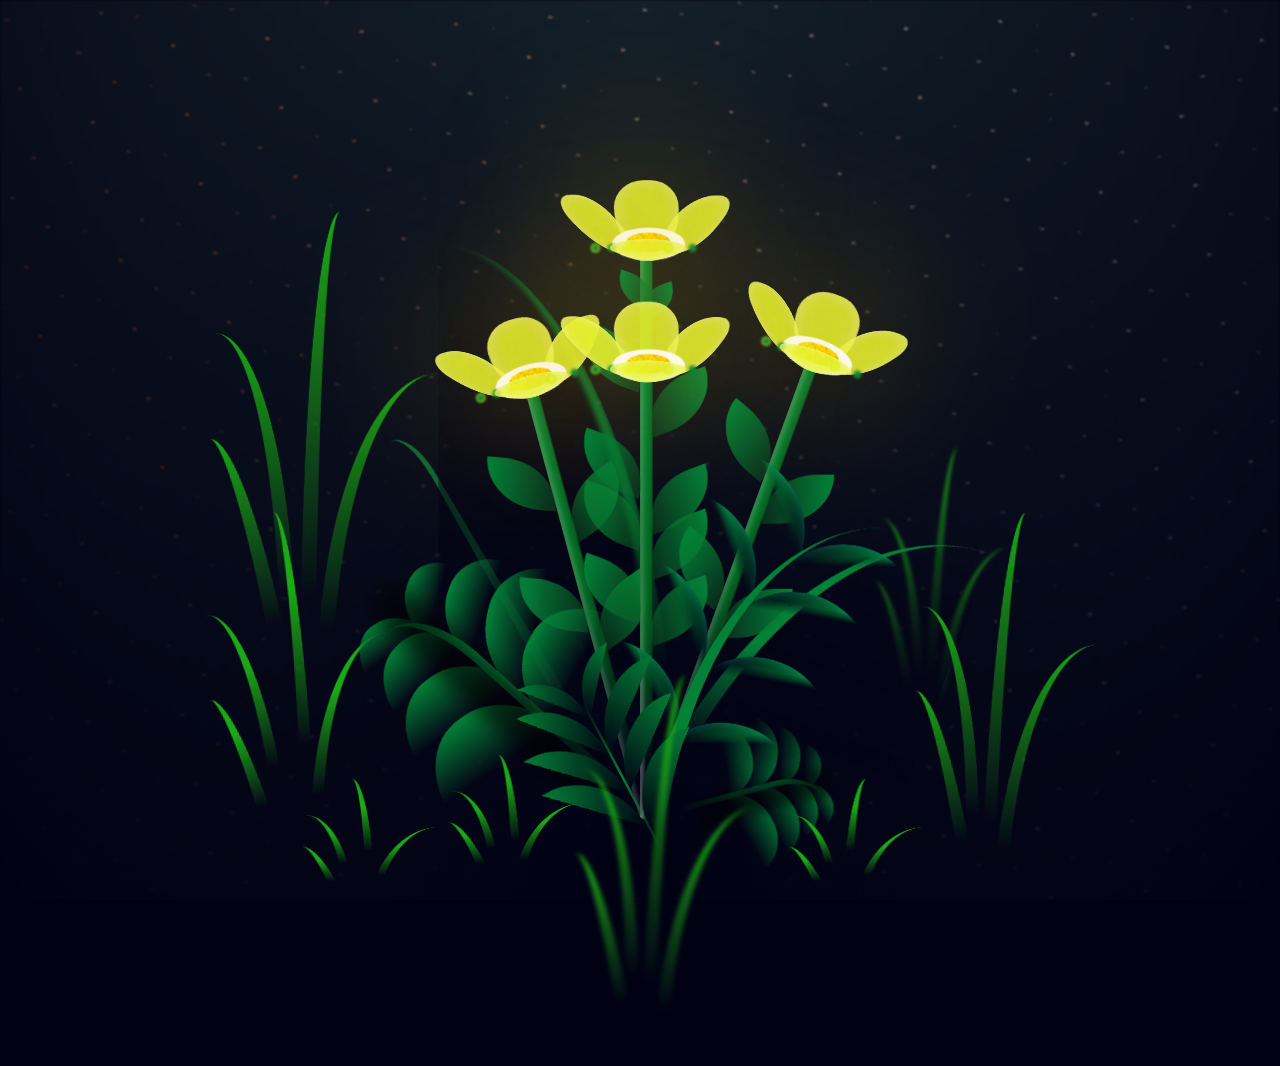
==== priscila/index.html @ afe3b026 "." ====
<!DOCTYPE html>
<html lang="en" >
<head>
  <meta charset="UTF-8">
  <title>Yellow flowers</title>
  <link rel="stylesheet" href="./style.css">

</head>
<body>
<!-- partial:index.partial.html -->
<body class="container">
  <div class="night"></div>
  <div class="flowers">
    <div class="flower flower--1">
      <div class="flower__leafs flower__leafs--1">
        <div class="flower__leaf flower__leaf--1"></div>
        <div class="flower__leaf flower__leaf--2"></div>
        <div class="flower__leaf flower__leaf--3"></div>
        <div class="flower__leaf flower__leaf--4"></div>
        <div class="flower__white-circle"></div>

        <div class="flower__light flower__light--1"></div>
        <div class="flower__light flower__light--2"></div>
        <div class="flower__light flower__light--3"></div>
        <div class="flower__light flower__light--4"></div>
        <div class="flower__light flower__light--5"></div>
        <div class="flower__light flower__light--6"></div>
        <div class="flower__light flower__light--7"></div>
        <div class="flower__light flower__light--8"></div>

      </div>
      <div class="flower__line">
        <div class="flower__line__leaf flower__line__leaf--1"></div>
        <div class="flower__line__leaf flower__line__leaf--2"></div>
        <div class="flower__line__leaf flower__line__leaf--3"></div>
        <div class="flower__line__leaf flower__line__leaf--4"></div>
        <div class="flower__line__leaf flower__line__leaf--5"></div>
        <div class="flower__line__leaf flower__line__leaf--6"></div>
      </div>
    </div>

    <div class="flower flower--2">
      <div class="flower__leafs flower__leafs--2">
        <div class="flower__leaf flower__leaf--1"></div>
        <div class="flower__leaf flower__leaf--2"></div>
        <div class="flower__leaf flower__leaf--3"></div>
        <div class="flower__leaf flower__leaf--4"></div>
        <div class="flower__white-circle"></div>

        <div class="flower__light flower__light--1"></div>
        <div class="flower__light flower__light--2"></div>
        <div class="flower__light flower__light--3"></div>
        <div class="flower__light flower__light--4"></div>
        <div class="flower__light flower__light--5"></div>
        <div class="flower__light flower__light--6"></div>
        <div class="flower__light flower__light--7"></div>
        <div class="flower__light flower__light--8"></div>

      </div>
      <div class="flower__line">
        <div class="flower__line__leaf flower__line__leaf--1"></div>
        <div class="flower__line__leaf flower__line__leaf--2"></div>
        <div class="flower__line__leaf flower__line__leaf--3"></div>
        <div class="flower__line__leaf flower__line__leaf--4"></div>
      </div>
    </div>

    <div class="flower flower--3">
      <div class="flower__leafs flower__leafs--3">
        <div class="flower__leaf flower__leaf--1"></div>
        <div class="flower__leaf flower__leaf--2"></div>
        <div class="flower__leaf flower__leaf--3"></div>
        <div class="flower__leaf flower__leaf--4"></div>
        <div class="flower__white-circle"></div>

        <div class="flower__light flower__light--1"></div>
        <div class="flower__light flower__light--2"></div>
        <div class="flower__light flower__light--3"></div>
        <div class="flower__light flower__light--4"></div>
        <div class="flower__light flower__light--5"></div>
        <div class="flower__light flower__light--6"></div>
        <div class="flower__light flower__light--7"></div>
        <div class="flower__light flower__light--8"></div>

      </div>
      <div class="flower__line">
        <div class="flower__line__leaf flower__line__leaf--1"></div>
        <div class="flower__line__leaf flower__line__leaf--2"></div>
        <div class="flower__line__leaf flower__line__leaf--3"></div>
        <div class="flower__line__leaf flower__line__leaf--4"></div>
      </div>
    </div>
    <div class="flower flower--4">
      <div class="flower__leafs flower__leafs--3">
        <div class="flower__leaf flower__leaf--1"></div>
        <div class="flower__leaf flower__leaf--2"></div>
        <div class="flower__leaf flower__leaf--3"></div>
        <div class="flower__leaf flower__leaf--4"></div>
        <div class="flower__white-circle"></div>

        <div class="flower__light flower__light--1"></div>
        <div class="flower__light flower__light--2"></div>
        <div class="flower__light flower__light--3"></div>
        <div class="flower__light flower__light--4"></div>
        <div class="flower__light flower__light--5"></div>
        <div class="flower__light flower__light--6"></div>
        <div class="flower__light flower__light--7"></div>
        <div class="flower__light flower__light--8"></div>

      </div>
      <div class="flower__line">
        <div class="flower__line__leaf flower__line__leaf--1"></div>
        <div class="flower__line__leaf flower__line__leaf--2"></div>
        <div class="flower__line__leaf flower__line__leaf--3"></div>
        <div class="flower__line__leaf flower__line__leaf--4"></div>
      </div>
    </div>

    <div class="grow-ans" style="--d:1.2s">
      <div class="flower__g-long">
        <div class="flower__g-long__top"></div>
        <div class="flower__g-long__bottom"></div>
      </div>
    </div>

    <div class="growing-grass">
      <div class="flower__grass flower__grass--1">
        <div class="flower__grass--top"></div>
        <div class="flower__grass--bottom"></div>
        <div class="flower__grass__leaf flower__grass__leaf--1"></div>
        <div class="flower__grass__leaf flower__grass__leaf--2"></div>
        <div class="flower__grass__leaf flower__grass__leaf--3"></div>
        <div class="flower__grass__leaf flower__grass__leaf--4"></div>
        <div class="flower__grass__leaf flower__grass__leaf--5"></div>
        <div class="flower__grass__leaf flower__grass__leaf--6"></div>
        <div class="flower__grass__leaf flower__grass__leaf--7"></div>
        <div class="flower__grass__leaf flower__grass__leaf--8"></div>
        <div class="flower__grass__overlay"></div>
      </div>
    </div>

    <div class="growing-grass">
      <div class="flower__grass flower__grass--2">
        <div class="flower__grass--top"></div>
        <div class="flower__grass--bottom"></div>
        <div class="flower__grass__leaf flower__grass__leaf--1"></div>
        <div class="flower__grass__leaf flower__grass__leaf--2"></div>
        <div class="flower__grass__leaf flower__grass__leaf--3"></div>
        <div class="flower__grass__leaf flower__grass__leaf--4"></div>
        <div class="flower__grass__leaf flower__grass__leaf--5"></div>
        <div class="flower__grass__leaf flower__grass__leaf--6"></div>
        <div class="flower__grass__leaf flower__grass__leaf--7"></div>
        <div class="flower__grass__leaf flower__grass__leaf--8"></div>
        <div class="flower__grass__overlay"></div>
      </div>
    </div>

    <div class="grow-ans" style="--d:2.4s">
      <div class="flower__g-right flower__g-right--1">
        <div class="leaf"></div>
      </div>
    </div>

    <div class="grow-ans" style="--d:2.8s">
      <div class="flower__g-right flower__g-right--2">
        <div class="leaf"></div>
      </div>
    </div>

    <div class="grow-ans" style="--d:2.8s">
      <div class="flower__g-front">
        <div class="flower__g-front__leaf-wrapper flower__g-front__leaf-wrapper--1">
          <div class="flower__g-front__leaf"></div>
        </div>
        <div class="flower__g-front__leaf-wrapper flower__g-front__leaf-wrapper--2">
          <div class="flower__g-front__leaf"></div>
        </div>
        <div class="flower__g-front__leaf-wrapper flower__g-front__leaf-wrapper--3">
          <div class="flower__g-front__leaf"></div>
        </div>
        <div class="flower__g-front__leaf-wrapper flower__g-front__leaf-wrapper--4">
          <div class="flower__g-front__leaf"></div>
        </div>
        <div class="flower__g-front__leaf-wrapper flower__g-front__leaf-wrapper--5">
          <div class="flower__g-front__leaf"></div>
        </div>
        <div class="flower__g-front__leaf-wrapper flower__g-front__leaf-wrapper--6">
          <div class="flower__g-front__leaf"></div>
        </div>
        <div class="flower__g-front__leaf-wrapper flower__g-front__leaf-wrapper--7">
          <div class="flower__g-front__leaf"></div>
        </div>
        <div class="flower__g-front__leaf-wrapper flower__g-front__leaf-wrapper--8">
          <div class="flower__g-front__leaf"></div>
        </div>
        <div class="flower__g-front__line"></div>
      </div>
    </div>

    <div class="grow-ans" style="--d:3.2s">
      <div class="flower__g-fr">
        <div class="leaf"></div>
        <div class="flower__g-fr__leaf flower__g-fr__leaf--1"></div>
        <div class="flower__g-fr__leaf flower__g-fr__leaf--2"></div>
        <div class="flower__g-fr__leaf flower__g-fr__leaf--3"></div>
        <div class="flower__g-fr__leaf flower__g-fr__leaf--4"></div>
        <div class="flower__g-fr__leaf flower__g-fr__leaf--5"></div>
        <div class="flower__g-fr__leaf flower__g-fr__leaf--6"></div>
        <div class="flower__g-fr__leaf flower__g-fr__leaf--7"></div>
        <div class="flower__g-fr__leaf flower__g-fr__leaf--8"></div>
      </div>
    </div>

    <div class="long-g long-g--0">
      <div class="grow-ans" style="--d:3s">
        <div class="leaf leaf--0"></div>
      </div>
      <div class="grow-ans" style="--d:2.2s">
        <div class="leaf leaf--1"></div>
      </div>
      <div class="grow-ans" style="--d:3.4s">
        <div class="leaf leaf--2"></div>
      </div>
      <div class="grow-ans" style="--d:3.6s">
        <div class="leaf leaf--3"></div>
      </div>
    </div>

    <div class="long-g long-g--1">
      <div class="grow-ans" style="--d:3.6s">
        <div class="leaf leaf--0"></div>
      </div>
      <div class="grow-ans" style="--d:3.8s">
        <div class="leaf leaf--1"></div>
      </div>
      <div class="grow-ans" style="--d:4s">
        <div class="leaf leaf--2"></div>
      </div>
      <div class="grow-ans" style="--d:4.2s">
        <div class="leaf leaf--3"></div>
      </div>
    </div>

    <div class="long-g long-g--2">
      <div class="grow-ans" style="--d:4s">
        <div class="leaf leaf--0"></div>
      </div>
      <div class="grow-ans" style="--d:4.2s">
        <div class="leaf leaf--1"></div>
      </div>
      <div class="grow-ans" style="--d:4.4s">
        <div class="leaf leaf--2"></div>
      </div>
      <div class="grow-ans" style="--d:4.6s">
        <div class="leaf leaf--3"></div>
      </div>
    </div>

    <div class="long-g long-g--3">
      <div class="grow-ans" style="--d:4s">
        <div class="leaf leaf--0"></div>
      </div>
      <div class="grow-ans" style="--d:4.2s">
        <div class="leaf leaf--1"></div>
      </div>
      <div class="grow-ans" style="--d:3s">
        <div class="leaf leaf--2"></div>
      </div>
      <div class="grow-ans" style="--d:3.6s">
        <div class="leaf leaf--3"></div>
      </div>
    </div>

    <div class="long-g long-g--4">
      <div class="grow-ans" style="--d:4s">
        <div class="leaf leaf--0"></div>
      </div>
      <div class="grow-ans" style="--d:4.2s">
        <div class="leaf leaf--1"></div>
      </div>
      <div class="grow-ans" style="--d:3s">
        <div class="leaf leaf--2"></div>
      </div>
      <div class="grow-ans" style="--d:3.6s">
        <div class="leaf leaf--3"></div>
      </div>
    </div>

    <div class="long-g long-g--5">
      <div class="grow-ans" style="--d:4s">
        <div class="leaf leaf--0"></div>
      </div>
      <div class="grow-ans" style="--d:4.2s">
        <div class="leaf leaf--1"></div>
      </div>
      <div class="grow-ans" style="--d:3s">
        <div class="leaf leaf--2"></div>
      </div>
      <div class="grow-ans" style="--d:3.6s">
        <div class="leaf leaf--3"></div>
      </div>
    </div>

    <div class="long-g long-g--6">
      <div class="grow-ans" style="--d:4.2s">
        <div class="leaf leaf--0"></div>
      </div>
      <div class="grow-ans" style="--d:4.4s">
        <div class="leaf leaf--1"></div>
      </div>
      <div class="grow-ans" style="--d:4.6s">
        <div class="leaf leaf--2"></div>
      </div>
      <div class="grow-ans" style="--d:4.8s">
        <div class="leaf leaf--3"></div>
      </div>
    </div>

    <div class="long-g long-g--7">
      <div class="grow-ans" style="--d:3s">
        <div class="leaf leaf--0"></div>
      </div>
      <div class="grow-ans" style="--d:3.2s">
        <div class="leaf leaf--1"></div>
      </div>
      <div class="grow-ans" style="--d:3.5s">
        <div class="leaf leaf--2"></div>
      </div>
      <div class="grow-ans" style="--d:3.6s">
        <div class="leaf leaf--3"></div>
      </div>
    </div>
  </div>
  <script src="main.js"></script>
  <div class="bubbles">
    <div class="bubble"><svg class="heart" viewBox="0 0 32 32">
        <title>heart22</title>
        <path d="M23.6 2c-3.363 0-6.258 2.736-7.599 5.594-1.342-2.858-4.237-5.594-7.601-5.594-4.637 0-8.4 3.764-8.4 8.401 0 9.433 9.516 11.906 16.001 21.232 6.13-9.268 15.999-12.1 15.999-21.232 0-4.637-3.763-8.401-8.4-8.401z"></path>
      </svg>
    </div>
    <div class="bubble"><svg class="heart" viewBox="0 0 32 32">
        <title>heart22</title>
        <path d="M23.6 2c-3.363 0-6.258 2.736-7.599 5.594-1.342-2.858-4.237-5.594-7.601-5.594-4.637 0-8.4 3.764-8.4 8.401 0 9.433 9.516 11.906 16.001 21.232 6.13-9.268 15.999-12.1 15.999-21.232 0-4.637-3.763-8.401-8.4-8.401z"></path>
      </svg>
    </div>
    <div class="bubble"><svg class="heart" viewBox="0 0 32 32">
        <title>heart22</title>
        <path d="M23.6 2c-3.363 0-6.258 2.736-7.599 5.594-1.342-2.858-4.237-5.594-7.601-5.594-4.637 0-8.4 3.764-8.4 8.401 0 9.433 9.516 11.906 16.001 21.232 6.13-9.268 15.999-12.1 15.999-21.232 0-4.637-3.763-8.401-8.4-8.401z"></path>
      </svg>
    </div>
    <div class="bubble"><svg class="heart" viewBox="0 0 32 32">
        <title>heart22</title>
        <path d="M23.6 2c-3.363 0-6.258 2.736-7.599 5.594-1.342-2.858-4.237-5.594-7.601-5.594-4.637 0-8.4 3.764-8.4 8.401 0 9.433 9.516 11.906 16.001 21.232 6.13-9.268 15.999-12.1 15.999-21.232 0-4.637-3.763-8.401-8.4-8.401z"></path>
      </svg>
    </div>
    <div class="bubble"><svg class="heart" viewBox="0 0 32 32">
        <title>heart22</title>
        <path d="M23.6 2c-3.363 0-6.258 2.736-7.599 5.594-1.342-2.858-4.237-5.594-7.601-5.594-4.637 0-8.4 3.764-8.4 8.401 0 9.433 9.516 11.906 16.001 21.232 6.13-9.268 15.999-12.1 15.999-21.232 0-4.637-3.763-8.401-8.4-8.401z"></path>
      </svg>
    </div>
    <div class="bubble"><svg class="heart" viewBox="0 0 32 32">
        <title>heart22</title>
        <path d="M23.6 2c-3.363 0-6.258 2.736-7.599 5.594-1.342-2.858-4.237-5.594-7.601-5.594-4.637 0-8.4 3.764-8.4 8.401 0 9.433 9.516 11.906 16.001 21.232 6.13-9.268 15.999-12.1 15.999-21.232 0-4.637-3.763-8.401-8.4-8.401z"></path>
      </svg>
    </div>
    <div class="bubble"><svg class="heart" viewBox="0 0 32 32">
        <title>heart22</title>
        <path d="M23.6 2c-3.363 0-6.258 2.736-7.599 5.594-1.342-2.858-4.237-5.594-7.601-5.594-4.637 0-8.4 3.764-8.4 8.401 0 9.433 9.516 11.906 16.001 21.232 6.13-9.268 15.999-12.1 15.999-21.232 0-4.637-3.763-8.401-8.4-8.401z"></path>
      </svg>
    </div>
    <div class="bubble"><svg class="heart" viewBox="0 0 32 32">
        <title>heart22</title>
        <path d="M23.6 2c-3.363 0-6.258 2.736-7.599 5.594-1.342-2.858-4.237-5.594-7.601-5.594-4.637 0-8.4 3.764-8.4 8.401 0 9.433 9.516 11.906 16.001 21.232 6.13-9.268 15.999-12.1 15.999-21.232 0-4.637-3.763-8.401-8.4-8.401z"></path>
      </svg>
    </div>
    <div class="bubble"><svg class="heart" viewBox="0 0 32 32">
        <title>heart22</title>
        <path d="M23.6 2c-3.363 0-6.258 2.736-7.599 5.594-1.342-2.858-4.237-5.594-7.601-5.594-4.637 0-8.4 3.764-8.4 8.401 0 9.433 9.516 11.906 16.001 21.232 6.13-9.268 15.999-12.1 15.999-21.232 0-4.637-3.763-8.401-8.4-8.401z"></path>
      </svg>
    </div>
    <div class="bubble"><svg class="heart" viewBox="0 0 32 32">
        <title>heart22</title>
        <path d="M23.6 2c-3.363 0-6.258 2.736-7.599 5.594-1.342-2.858-4.237-5.594-7.601-5.594-4.637 0-8.4 3.764-8.4 8.401 0 9.433 9.516 11.906 16.001 21.232 6.13-9.268 15.999-12.1 15.999-21.232 0-4.637-3.763-8.401-8.4-8.401z"></path>
      </svg>
    </div>
    <div class="bubble"><svg class="heart" viewBox="0 0 32 32">
        <title>heart22</title>
        <path d="M23.6 2c-3.363 0-6.258 2.736-7.599 5.594-1.342-2.858-4.237-5.594-7.601-5.594-4.637 0-8.4 3.764-8.4 8.401 0 9.433 9.516 11.906 16.001 21.232 6.13-9.268 15.999-12.1 15.999-21.232 0-4.637-3.763-8.401-8.4-8.401z"></path>
      </svg>
    </div>
    <div class="bubble"><svg class="heart" viewBox="0 0 32 32">
        <title>heart22</title>
        <path d="M23.6 2c-3.363 0-6.258 2.736-7.599 5.594-1.342-2.858-4.237-5.594-7.601-5.594-4.637 0-8.4 3.764-8.4 8.401 0 9.433 9.516 11.906 16.001 21.232 6.13-9.268 15.999-12.1 15.999-21.232 0-4.637-3.763-8.401-8.4-8.401z"></path>
      </svg>
    </div>
    <div class="bubble"><svg class="heart" viewBox="0 0 32 32">
        <title>heart22</title>
        <path d="M23.6 2c-3.363 0-6.258 2.736-7.599 5.594-1.342-2.858-4.237-5.594-7.601-5.594-4.637 0-8.4 3.764-8.4 8.401 0 9.433 9.516 11.906 16.001 21.232 6.13-9.268 15.999-12.1 15.999-21.232 0-4.637-3.763-8.401-8.4-8.401z"></path>
      </svg>
    </div>
    <div class="bubble"><svg class="heart" viewBox="0 0 32 32">
        <title>heart22</title>
        <path d="M23.6 2c-3.363 0-6.258 2.736-7.599 5.594-1.342-2.858-4.237-5.594-7.601-5.594-4.637 0-8.4 3.764-8.4 8.401 0 9.433 9.516 11.906 16.001 21.232 6.13-9.268 15.999-12.1 15.999-21.232 0-4.637-3.763-8.401-8.4-8.401z"></path>
      </svg>
    </div>
    <div class="bubble"><svg class="heart" viewBox="0 0 32 32">
        <title>heart22</title>
        <path d="M23.6 2c-3.363 0-6.258 2.736-7.599 5.594-1.342-2.858-4.237-5.594-7.601-5.594-4.637 0-8.4 3.764-8.4 8.401 0 9.433 9.516 11.906 16.001 21.232 6.13-9.268 15.999-12.1 15.999-21.232 0-4.637-3.763-8.401-8.4-8.401z"></path>
      </svg>
    </div>
    <div class="bubble"><svg class="heart" viewBox="0 0 32 32">
        <title>heart22</title>
        <path d="M23.6 2c-3.363 0-6.258 2.736-7.599 5.594-1.342-2.858-4.237-5.594-7.601-5.594-4.637 0-8.4 3.764-8.4 8.401 0 9.433 9.516 11.906 16.001 21.232 6.13-9.268 15.999-12.1 15.999-21.232 0-4.637-3.763-8.401-8.4-8.401z"></path>
      </svg>
    </div>
    <div class="bubble"><svg class="heart" viewBox="0 0 32 32">
        <title>heart22</title>
        <path d="M23.6 2c-3.363 0-6.258 2.736-7.599 5.594-1.342-2.858-4.237-5.594-7.601-5.594-4.637 0-8.4 3.764-8.4 8.401 0 9.433 9.516 11.906 16.001 21.232 6.13-9.268 15.999-12.1 15.999-21.232 0-4.637-3.763-8.401-8.4-8.401z"></path>
      </svg>
    </div>
    <div class="bubble"><svg class="heart" viewBox="0 0 32 32">
        <title>heart22</title>
        <path d="M23.6 2c-3.363 0-6.258 2.736-7.599 5.594-1.342-2.858-4.237-5.594-7.601-5.594-4.637 0-8.4 3.764-8.4 8.401 0 9.433 9.516 11.906 16.001 21.232 6.13-9.268 15.999-12.1 15.999-21.232 0-4.637-3.763-8.401-8.4-8.401z"></path>
      </svg>
    </div>
    <div class="bubble"><svg class="heart" viewBox="0 0 32 32">
        <title>heart22</title>
        <path d="M23.6 2c-3.363 0-6.258 2.736-7.599 5.594-1.342-2.858-4.237-5.594-7.601-5.594-4.637 0-8.4 3.764-8.4 8.401 0 9.433 9.516 11.906 16.001 21.232 6.13-9.268 15.999-12.1 15.999-21.232 0-4.637-3.763-8.401-8.4-8.401z"></path>
      </svg>
    </div>
    <div class="bubble"><svg class="heart" viewBox="0 0 32 32">
        <title>heart22</title>
        <path d="M23.6 2c-3.363 0-6.258 2.736-7.599 5.594-1.342-2.858-4.237-5.594-7.601-5.594-4.637 0-8.4 3.764-8.4 8.401 0 9.433 9.516 11.906 16.001 21.232 6.13-9.268 15.999-12.1 15.999-21.232 0-4.637-3.763-8.401-8.4-8.401z"></path>
      </svg>
</body>
<!-- partial -->
  <script  src="./script.js"></script>

</body>
</html>
---- priscila/style.css ----
*,
*::after,
*::before {
  padding: 0;
  margin: 0;
  box-sizing: border-box;
}

:root {
  --dark-color: #010113;
}

body {
  display: flex;
  align-items: flex-end;
  justify-content: center;
  min-height: 100vh;
  background-color: var(--dark-color);
  overflow: hidden;
  perspective: 1000px;
}
.night {
  position: fixed;
  left: 50%;
  top: 0;
  transform: translateX(-50%);
  width: 100%;
  height: 100%;
  filter: blur(0.1vmin);
  background-image: radial-gradient(
      ellipse at top,
      transparent 0%,
      var(--dark-color)
    ),
    radial-gradient(
      ellipse at bottom,
      var(--dark-color),
      rgba(145, 233, 255, 0.2)
    ),
    repeating-linear-gradient(
      220deg,
      rgb(0, 0, 0) 0px,
      rgb(0, 0, 0) 19px,
      transparent 19px,
      transparent 22px
    ),
    repeating-linear-gradient(
      189deg,
      rgb(0, 0, 0) 0px,
      rgb(0, 0, 0) 19px,
      transparent 19px,
      transparent 22px
    ),
    repeating-linear-gradient(
      148deg,
      rgb(0, 0, 0) 0px,
      rgb(0, 0, 0) 19px,
      transparent 19px,
      transparent 22px
    ),
    linear-gradient(90deg, rgb(255, 94, 0), rgb(240, 240, 240));
}

.flowers {
  position: relative;
  transform: scale(0.9);
}

.flower {
  position: absolute;
  bottom: 10vmin;
  transform-origin: bottom center;
  z-index: 10;
  --fl-speed: 0.8s;
}
.flower--1 {
  -webkit-animation: moving-flower-1 4s linear infinite;
  animation: moving-flower-1 4s linear infinite;
}
.flower--1 .flower__line {
  height: 70vmin;
  -webkit-animation-delay: 0.3s;
  animation-delay: 0.3s;
}
.flower--1 .flower__line__leaf--1 {
  -webkit-animation: blooming-leaf-right var(--fl-speed) 1.6s backwards;
  animation: blooming-leaf-right var(--fl-speed) 1.6s backwards;
}
.flower--1 .flower__line__leaf--2 {
  -webkit-animation: blooming-leaf-right var(--fl-speed) 1.4s backwards;
  animation: blooming-leaf-right var(--fl-speed) 1.4s backwards;
}
.flower--1 .flower__line__leaf--3 {
  -webkit-animation: blooming-leaf-left var(--fl-speed) 1.2s backwards;
  animation: blooming-leaf-left var(--fl-speed) 1.2s backwards;
}
.flower--1 .flower__line__leaf--4 {
  -webkit-animation: blooming-leaf-left var(--fl-speed) 1s backwards;
  animation: blooming-leaf-left var(--fl-speed) 1s backwards;
}
.flower--1 .flower__line__leaf--5 {
  -webkit-animation: blooming-leaf-right var(--fl-speed) 1.8s backwards;
  animation: blooming-leaf-right var(--fl-speed) 1.8s backwards;
}
.flower--1 .flower__line__leaf--6 {
  -webkit-animation: blooming-leaf-left var(--fl-speed) 2s backwards;
  animation: blooming-leaf-left var(--fl-speed) 2s backwards;
}
.flower--2 {
  left: 50%;
  transform: rotate(20deg);
  -webkit-animation: moving-flower-2 4s linear infinite;
  animation: moving-flower-2 4s linear infinite;
}
.flower--2 .flower__line {
  height: 60vmin;
  -webkit-animation-delay: 0.6s;
  animation-delay: 0.6s;
}
.flower--2 .flower__line__leaf--1 {
  -webkit-animation: blooming-leaf-right var(--fl-speed) 1.9s backwards;
  animation: blooming-leaf-right var(--fl-speed) 1.9s backwards;
}
.flower--2 .flower__line__leaf--2 {
  -webkit-animation: blooming-leaf-right var(--fl-speed) 1.7s backwards;
  animation: blooming-leaf-right var(--fl-speed) 1.7s backwards;
}
.flower--2 .flower__line__leaf--3 {
  -webkit-animation: blooming-leaf-left var(--fl-speed) 1.5s backwards;
  animation: blooming-leaf-left var(--fl-speed) 1.5s backwards;
}
.flower--2 .flower__line__leaf--4 {
  -webkit-animation: blooming-leaf-left var(--fl-speed) 1.3s backwards;
  animation: blooming-leaf-left var(--fl-speed) 1.3s backwards;
}
.flower--3 {
  left: 50%;
  transform: rotate(-15deg);
  -webkit-animation: moving-flower-3 4s linear infinite;
  animation: moving-flower-3 4s linear infinite;
}
.flower--3 .flower__line {
  -webkit-animation-delay: 0.9s;
  animation-delay: 0.9s;
}
.flower--3 .flower__line__leaf--1 {
  -webkit-animation: blooming-leaf-right var(--fl-speed) 2.5s backwards;
  animation: blooming-leaf-right var(--fl-speed) 2.5s backwards;
}
.flower--3 .flower__line__leaf--2 {
  -webkit-animation: blooming-leaf-right var(--fl-speed) 2.3s backwards;
  animation: blooming-leaf-right var(--fl-speed) 2.3s backwards;
}
.flower--3 .flower__line__leaf--3 {
  -webkit-animation: blooming-leaf-left var(--fl-speed) 2.1s backwards;
  animation: blooming-leaf-left var(--fl-speed) 2.1s backwards;
}
.flower--3 .flower__line__leaf--4 {
  -webkit-animation: blooming-leaf-left var(--fl-speed) 1.9s backwards;
  animation: blooming-leaf-left var(--fl-speed) 1.9s backwards;
}
.flower__leafs {
  position: relative;
  -webkit-animation: blooming-flower 2s backwards;
  animation: blooming-flower 2s backwards;
}
.flower__leafs--1 {
  -webkit-animation-delay: 1.1s;
  animation-delay: 1.1s;
}
.flower__leafs--2 {
  -webkit-animation-delay: 1.4s;
  animation-delay: 1.4s;
}
.flower__leafs--3 {
  -webkit-animation-delay: 1.7s;
  animation-delay: 1.7s;
}
.flower__leafs::after {
  content: "";
  position: absolute;
  left: 0;
  top: 0;
  transform: translate(-50%, -100%);
  width: 8vmin;
  height: 8vmin;
  background-color: #e7b201;
  filter: blur(10vmin);
}
.flower__leaf {
  position: absolute;
  bottom: 0;
  left: 50%;
  width: 8vmin;
  height: 11vmin;
  border-radius: 51% 49% 47% 53%/44% 45% 55% 69%;
  background-color: #e6f331;
  background-image: linear-gradient(to top, #e6f331, #e6f331);
  transform-origin: bottom center;
  opacity: 0.9;
  box-shadow: inset 0 0 2vmin rgba(255, 255, 255, 0.5);
}
.flower__leaf--1 {
  transform: translate(-10%, 1%) rotateY(40deg) rotateX(-50deg);
}
.flower__leaf--2 {
  transform: translate(-50%, -4%) rotateX(40deg);
}
.flower__leaf--3 {
  transform: translate(-90%, 0%) rotateY(45deg) rotateX(50deg);
}
.flower__leaf--4 {
  width: 8vmin;
  height: 8vmin;
  transform-origin: bottom left;
  border-radius: 4vmin 10vmin 4vmin 4vmin;
  transform: translate(0%, 18%) rotateX(70deg) rotate(-43deg);
  background-image: linear-gradient(to top, #e6f331, #e6f331);
  z-index: 1;
  opacity: 0.8;
}
.flower__white-circle {
  position: absolute;
  left: -3.5vmin;
  top: -3vmin;
  width: 9vmin;
  height: 4vmin;
  border-radius: 50%;
  background-color: #fff;
}
.flower__white-circle::after {
  content: "";
  position: absolute;
  left: 50%;
  top: 45%;
  transform: translate(-50%, -50%);
  width: 60%;
  height: 60%;
  border-radius: inherit;
  background-image: repeating-linear-gradient(
      135deg,
      rgba(0, 0, 0, 0.03) 0px,
      rgba(0, 0, 0, 0.03) 1px,
      transparent 1px,
      transparent 12px
    ),
    repeating-linear-gradient(
      45deg,
      rgba(0, 0, 0, 0.03) 0px,
      rgba(0, 0, 0, 0.03) 1px,
      transparent 1px,
      transparent 12px
    ),
    repeating-linear-gradient(
      67.5deg,
      rgba(0, 0, 0, 0.03) 0px,
      rgba(0, 0, 0, 0.03) 1px,
      transparent 1px,
      transparent 12px
    ),
    repeating-linear-gradient(
      135deg,
      rgba(0, 0, 0, 0.03) 0px,
      rgba(0, 0, 0, 0.03) 1px,
      transparent 1px,
      transparent 12px
    ),
    repeating-linear-gradient(
      45deg,
      rgba(0, 0, 0, 0.03) 0px,
      rgba(0, 0, 0, 0.03) 1px,
      transparent 1px,
      transparent 12px
    ),
    repeating-linear-gradient(
      112.5deg,
      rgba(0, 0, 0, 0.03) 0px,
      rgba(0, 0, 0, 0.03) 1px,
      transparent 1px,
      transparent 12px
    ),
    repeating-linear-gradient(
      112.5deg,
      rgba(0, 0, 0, 0.03) 0px,
      rgba(0, 0, 0, 0.03) 1px,
      transparent 1px,
      transparent 12px
    ),
    repeating-linear-gradient(
      45deg,
      rgba(0, 0, 0, 0.03) 0px,
      rgba(0, 0, 0, 0.03) 1px,
      transparent 1px,
      transparent 12px
    ),
    repeating-linear-gradient(
      22.5deg,
      rgba(0, 0, 0, 0.03) 0px,
      rgba(0, 0, 0, 0.03) 1px,
      transparent 1px,
      transparent 12px
    ),
    repeating-linear-gradient(
      45deg,
      rgba(0, 0, 0, 0.03) 0px,
      rgba(0, 0, 0, 0.03) 1px,
      transparent 1px,
      transparent 12px
    ),
    repeating-linear-gradient(
      22.5deg,
      rgba(0, 0, 0, 0.03) 0px,
      rgba(0, 0, 0, 0.03) 1px,
      transparent 1px,
      transparent 12px
    ),
    repeating-linear-gradient(
      135deg,
      rgba(0, 0, 0, 0.03) 0px,
      rgba(0, 0, 0, 0.03) 1px,
      transparent 1px,
      transparent 12px
    ),
    repeating-linear-gradient(
      157.5deg,
      rgba(0, 0, 0, 0.03) 0px,
      rgba(0, 0, 0, 0.03) 1px,
      transparent 1px,
      transparent 12px
    ),
    repeating-linear-gradient(
      67.5deg,
      rgba(0, 0, 0, 0.03) 0px,
      rgba(0, 0, 0, 0.03) 1px,
      transparent 1px,
      transparent 12px
    ),
    repeating-linear-gradient(
      67.5deg,
      rgba(0, 0, 0, 0.03) 0px,
      rgba(0, 0, 0, 0.03) 1px,
      transparent 1px,
      transparent 12px
    ),
    linear-gradient(90deg, rgb(255, 235, 18), rgb(255, 206, 0));
}
.flower__line {
  height: 55vmin;
  width: 1.5vmin;
  background-image: linear-gradient(
      to left,
      rgba(0, 0, 0, 0.2),
      transparent,
      rgba(255, 255, 255, 0.2)
    ),
    linear-gradient(to top, transparent 10%, #056d24, #028137);
  box-shadow: inset 0 0 2px rgba(0, 0, 0, 0.5);
  -webkit-animation: grow-flower-tree 4s backwards;
  animation: grow-flower-tree 4s backwards;
}
.flower__line__leaf {
  --w: 7vmin;
  --h: calc(var(--w) + 2vmin);
  position: absolute;
  top: 20%;
  left: 90%;
  width: var(--w);
  height: var(--h);
  border-top-right-radius: var(--h);
  border-bottom-left-radius: var(--h);
  background-image: linear-gradient(to top, rgba(12, 94, 32, 0.4), #028137);
}
.flower__line__leaf--1 {
  transform: rotate(70deg) rotateY(30deg);
}
.flower__line__leaf--2 {
  top: 45%;
  transform: rotate(70deg) rotateY(30deg);
}
.flower__line__leaf--3,
.flower__line__leaf--4,
.flower__line__leaf--6 {
  border-top-right-radius: 0;
  border-bottom-left-radius: 0;
  border-top-left-radius: var(--h);
  border-bottom-right-radius: var(--h);
  left: -460%;
  top: 12%;
  transform: rotate(-70deg) rotateY(30deg);
}
.flower__line__leaf--4 {
  top: 40%;
}
.flower__line__leaf--5 {
  top: 0;
  transform-origin: left;
  transform: rotate(70deg) rotateY(30deg) scale(0.6);
}
.flower__line__leaf--6 {
  top: -2%;
  left: -450%;
  transform-origin: right;
  transform: rotate(-70deg) rotateY(30deg) scale(0.6);
}
.flower__light {
  position: absolute;
  bottom: 0vmin;
  width: 1vmin;
  height: 1vmin;
  background-color: rgb(255, 251, 0);
  border-radius: 50%;
  filter: blur(0.2vmin);
  -webkit-animation: light-ans 4s linear infinite backwards;
  animation: light-ans 4s linear infinite backwards;
}
.flower__light:nth-child(odd) {
  background-color: #028137;
}
.flower__light--1 {
  left: -2vmin;
  -webkit-animation-delay: 1s;
  animation-delay: 1s;
}
.flower__light--2 {
  left: 3vmin;
  -webkit-animation-delay: 0.5s;
  animation-delay: 0.5s;
}
.flower__light--3 {
  left: -6vmin;
  -webkit-animation-delay: 0.3s;
  animation-delay: 0.3s;
}
.flower__light--4 {
  left: 6vmin;
  -webkit-animation-delay: 0.9s;
  animation-delay: 0.9s;
}
.flower__light--5 {
  left: -1vmin;
  -webkit-animation-delay: 1.5s;
  animation-delay: 1.5s;
}
.flower__light--6 {
  left: -4vmin;
  -webkit-animation-delay: 3s;
  animation-delay: 3s;
}
.flower__light--7 {
  left: 3vmin;
  -webkit-animation-delay: 2s;
  animation-delay: 2s;
}
.flower__light--8 {
  left: -6vmin;
  -webkit-animation-delay: 3.5s;
  animation-delay: 3.5s;
}
.flower__grass {
  --c: #028137;
  --line-w: 1.5vmin;
  position: absolute;
  bottom: 12vmin;
  left: -7vmin;
  display: flex;
  flex-direction: column;
  align-items: flex-end;
  z-index: 20;
  transform-origin: bottom center;
  transform: rotate(-48deg) rotateY(40deg);
}
.flower__grass--1 {
  -webkit-animation: moving-grass 2s linear infinite;
  animation: moving-grass 2s linear infinite;
}
.flower__grass--2 {
  left: 2vmin;
  bottom: 10vmin;
  transform: scale(0.5) rotate(75deg) rotateX(10deg) rotateY(-200deg);
  opacity: 0.8;
  z-index: 0;
  -webkit-animation: moving-grass--2 1.5s linear infinite;
  animation: moving-grass--2 1.5s linear infinite;
}
.flower__grass--top {
  width: 7vmin;
  height: 10vmin;
  border-top-right-radius: 100%;
  border-right: var(--line-w) solid var(--c);
  transform-origin: bottom center;
  transform: rotate(-2deg);
}
.flower__grass--bottom {
  margin-top: -2px;
  width: var(--line-w);
  height: 25vmin;
  background-image: linear-gradient(to top, transparent, var(--c));
}
.flower__grass__leaf {
  --size: 10vmin;
  position: absolute;
  width: calc(var(--size) * 2.1);
  height: var(--size);
  border-top-left-radius: var(--size);
  border-top-right-radius: var(--size);
  background-image: linear-gradient(
    to top,
    transparent,
    transparent 30%,
    var(--c)
  );
  z-index: 100;
}
.flower__grass__leaf--1 {
  top: -6%;
  left: 30%;
  --size: 6vmin;
  transform: rotate(-20deg);
  -webkit-animation: growing-grass-ans--1 2s 2.6s backwards;
  animation: growing-grass-ans--1 2s 2.6s backwards;
}
@-webkit-keyframes growing-grass-ans--1 {
  0% {
    transform-origin: bottom left;
    transform: rotate(-20deg) scale(0);
  }
}
@keyframes growing-grass-ans--1 {
  0% {
    transform-origin: bottom left;
    transform: rotate(-20deg) scale(0);
  }
}
.flower__grass__leaf--2 {
  top: -5%;
  left: -110%;
  --size: 6vmin;
  transform: rotate(10deg);
  -webkit-animation: growing-grass-ans--2 2s 2.4s linear backwards;
  animation: growing-grass-ans--2 2s 2.4s linear backwards;
}
@-webkit-keyframes growing-grass-ans--2 {
  0% {
    transform-origin: bottom right;
    transform: rotate(10deg) scale(0);
  }
}
@keyframes growing-grass-ans--2 {
  0% {
    transform-origin: bottom right;
    transform: rotate(10deg) scale(0);
  }
}
.flower__grass__leaf--3 {
  top: 5%;
  left: 60%;
  --size: 8vmin;
  transform: rotate(-18deg) rotateX(-20deg);
  -webkit-animation: growing-grass-ans--3 2s 2.2s linear backwards;
  animation: growing-grass-ans--3 2s 2.2s linear backwards;
}
@-webkit-keyframes growing-grass-ans--3 {
  0% {
    transform-origin: bottom left;
    transform: rotate(-18deg) rotateX(-20deg) scale(0);
  }
}
@keyframes growing-grass-ans--3 {
  0% {
    transform-origin: bottom left;
    transform: rotate(-18deg) rotateX(-20deg) scale(0);
  }
}
.flower__grass__leaf--4 {
  top: 6%;
  left: -135%;
  --size: 8vmin;
  transform: rotate(2deg);
  -webkit-animation: growing-grass-ans--4 2s 2s linear backwards;
  animation: growing-grass-ans--4 2s 2s linear backwards;
}
@-webkit-keyframes growing-grass-ans--4 {
  0% {
    transform-origin: bottom right;
    transform: rotate(2deg) scale(0);
  }
}
@keyframes growing-grass-ans--4 {
  0% {
    transform-origin: bottom right;
    transform: rotate(2deg) scale(0);
  }
}
.flower__grass__leaf--5 {
  top: 20%;
  left: 60%;
  --size: 10vmin;
  transform: rotate(-24deg) rotateX(-20deg);
  -webkit-animation: growing-grass-ans--5 2s 1.8s linear backwards;
  animation: growing-grass-ans--5 2s 1.8s linear backwards;
}
@-webkit-keyframes growing-grass-ans--5 {
  0% {
    transform-origin: bottom left;
    transform: rotate(-24deg) rotateX(-20deg) scale(0);
  }
}
@keyframes growing-grass-ans--5 {
  0% {
    transform-origin: bottom left;
    transform: rotate(-24deg) rotateX(-20deg) scale(0);
  }
}
.flower__grass__leaf--6 {
  top: 22%;
  left: -180%;
  --size: 10vmin;
  transform: rotate(10deg);
  -webkit-animation: growing-grass-ans--6 2s 1.6s linear backwards;
  animation: growing-grass-ans--6 2s 1.6s linear backwards;
}
@-webkit-keyframes growing-grass-ans--6 {
  0% {
    transform-origin: bottom right;
    transform: rotate(10deg) scale(0);
  }
}
@keyframes growing-grass-ans--6 {
  0% {
    transform-origin: bottom right;
    transform: rotate(10deg) scale(0);
  }
}
.flower__grass__leaf--7 {
  top: 39%;
  left: 70%;
  --size: 10vmin;
  transform: rotate(-10deg);
  -webkit-animation: growing-grass-ans--7 2s 1.4s linear backwards;
  animation: growing-grass-ans--7 2s 1.4s linear backwards;
}
@-webkit-keyframes growing-grass-ans--7 {
  0% {
    transform-origin: bottom left;
    transform: rotate(-10deg) scale(0);
  }
}
@keyframes growing-grass-ans--7 {
  0% {
    transform-origin: bottom left;
    transform: rotate(-10deg) scale(0);
  }
}
.flower__grass__leaf--8 {
  top: 40%;
  left: -215%;
  --size: 11vmin;
  transform: rotate(10deg);
  -webkit-animation: growing-grass-ans--8 2s 1.2s linear backwards;
  animation: growing-grass-ans--8 2s 1.2s linear backwards;
}
@-webkit-keyframes growing-grass-ans--8 {
  0% {
    transform-origin: bottom right;
    transform: rotate(10deg) scale(0);
  }
}
@keyframes growing-grass-ans--8 {
  0% {
    transform-origin: bottom right;
    transform: rotate(10deg) scale(0);
  }
}
.flower__grass__overlay {
  position: absolute;
  top: -10%;
  right: 0%;
  width: 100%;
  height: 100%;
  background-color: rgba(0, 0, 0, 0.6);
  filter: blur(1.5vmin);
  z-index: 100;
}
.flower__g-long {
  --w: 2vmin;
  --h: 6vmin;
  --c: #0d6632;
  position: absolute;
  bottom: 10vmin;
  left: -3vmin;
  transform-origin: bottom center;
  transform: rotate(-30deg) rotateY(-20deg);
  display: flex;
  flex-direction: column;
  align-items: flex-end;
  -webkit-animation: flower-g-long-ans 3s linear infinite;
  animation: flower-g-long-ans 3s linear infinite;
}
@-webkit-keyframes flower-g-long-ans {
  0%,
  100% {
    transform: rotate(-30deg) rotateY(-20deg);
  }
  50% {
    transform: rotate(-32deg) rotateY(-20deg);
  }
}
@keyframes flower-g-long-ans {
  0%,
  100% {
    transform: rotate(-30deg) rotateY(-20deg);
  }
  50% {
    transform: rotate(-32deg) rotateY(-20deg);
  }
}
.flower__g-long__top {
  top: calc(var(--h) * -1);
  width: calc(var(--w) + 1vmin);
  height: var(--h);
  border-top-right-radius: 100%;
  border-right: 0.7vmin solid var(--c);
  transform: translate(-0.7vmin, 1vmin);
}
.flower__g-long__bottom {
  width: var(--w);
  height: 50vmin;
  transform-origin: bottom center;
  background-image: linear-gradient(to top, transparent 30%, var(--c));
  box-shadow: inset 0 0 2px rgba(0, 0, 0, 0.5);
  -webkit-clip-path: polygon(35% 0, 65% 1%, 100% 100%, 0% 100%);
  clip-path: polygon(35% 0, 65% 1%, 100% 100%, 0% 100%);
}
.flower__g-right {
  position: absolute;
  bottom: 6vmin;
  left: -2vmin;
  transform-origin: bottom left;
  transform: rotate(20deg);
}
.flower__g-right .leaf {
  width: 30vmin;
  height: 50vmin;
  border-top-left-radius: 100%;
  border-left: 2vmin solid #028137;
  background-image: linear-gradient(
    to bottom,
    transparent,
    var(--dark-color) 60%
  );
  -webkit-mask-image: linear-gradient(to top, transparent 30%, #028137 60%);
}
.flower__g-right--1 {
  -webkit-animation: flower-g-right-ans 2.5s linear infinite;
  animation: flower-g-right-ans 2.5s linear infinite;
}
.flower__g-right--2 {
  left: 5vmin;
  transform: rotateY(-180deg);
  -webkit-animation: flower-g-right-ans--2 3s linear infinite;
  animation: flower-g-right-ans--2 3s linear infinite;
}
.flower__g-right--2 .leaf {
  height: 75vmin;
  filter: blur(0.3vmin);
  opacity: 0.8;
}
@-webkit-keyframes flower-g-right-ans {
  0%,
  100% {
    transform: rotate(20deg);
  }
  50% {
    transform: rotate(24deg) rotateX(-20deg);
  }
}
@keyframes flower-g-right-ans {
  0%,
  100% {
    transform: rotate(20deg);
  }
  50% {
    transform: rotate(24deg) rotateX(-20deg);
  }
}
@-webkit-keyframes flower-g-right-ans--2 {
  0%,
  100% {
    transform: rotateY(-180deg) rotate(0deg) rotateX(-20deg);
  }
  50% {
    transform: rotateY(-180deg) rotate(6deg) rotateX(-20deg);
  }
}
@keyframes flower-g-right-ans--2 {
  0%,
  100% {
    transform: rotateY(-180deg) rotate(0deg) rotateX(-20deg);
  }
  50% {
    transform: rotateY(-180deg) rotate(6deg) rotateX(-20deg);
  }
}
.flower__g-front {
  position: absolute;
  bottom: 6vmin;
  left: 2.5vmin;
  z-index: 100;
  transform-origin: bottom center;
  transform: rotate(-28deg) rotateY(30deg) scale(1.04);
  -webkit-animation: flower__g-front-ans 2s linear infinite;
  animation: flower__g-front-ans 2s linear infinite;
}
@-webkit-keyframes flower__g-front-ans {
  0%,
  100% {
    transform: rotate(-28deg) rotateY(30deg) scale(1.04);
  }
  50% {
    transform: rotate(-35deg) rotateY(40deg) scale(1.04);
  }
}
@keyframes flower__g-front-ans {
  0%,
  100% {
    transform: rotate(-28deg) rotateY(30deg) scale(1.04);
  }
  50% {
    transform: rotate(-35deg) rotateY(40deg) scale(1.04);
  }
}
.flower__g-front__line {
  width: 0.3vmin;
  height: 20vmin;
  background-image: linear-gradient(
    to top,
    transparent,
    #028137,
    transparent 100%
  );
  position: relative;
}
.flower__g-front__leaf-wrapper {
  position: absolute;
  top: 0;
  left: 0;
  transform-origin: bottom left;
  transform: rotate(10deg);
}
.flower__g-front__leaf-wrapper:nth-child(even) {
  left: 0vmin;
  transform: rotateY(-180deg) rotate(5deg);
  -webkit-animation: flower__g-front__leaf-left-ans 1s ease-in backwards;
  animation: flower__g-front__leaf-left-ans 1s ease-in backwards;
}
.flower__g-front__leaf-wrapper:nth-child(odd) {
  -webkit-animation: flower__g-front__leaf-ans 1s ease-in backwards;
  animation: flower__g-front__leaf-ans 1s ease-in backwards;
}
.flower__g-front__leaf-wrapper--1 {
  top: -8vmin;
  transform: scale(0.7);
  -webkit-animation: flower__g-front__leaf-ans 1s 5.5s ease-in backwards !important;
  animation: flower__g-front__leaf-ans 1s 5.5s ease-in backwards !important;
}
.flower__g-front__leaf-wrapper--2 {
  top: -8vmin;
  transform: rotateY(-180deg) scale(0.7) !important;
  -webkit-animation: flower__g-front__leaf-left-ans-2 1s 4.6s ease-in backwards !important;
  animation: flower__g-front__leaf-left-ans-2 1s 4.6s ease-in backwards !important;
}
.flower__g-front__leaf-wrapper--3 {
  top: -3vmin;
  -webkit-animation: flower__g-front__leaf-ans 1s 4.6s ease-in backwards;
  animation: flower__g-front__leaf-ans 1s 4.6s ease-in backwards;
}
.flower__g-front__leaf-wrapper--4 {
  top: -3vmin;
  transform: rotateY(-180deg) scale(0.9) !important;
  -webkit-animation: flower__g-front__leaf-left-ans-2 1s 4.6s ease-in backwards !important;
  animation: flower__g-front__leaf-left-ans-2 1s 4.6s ease-in backwards !important;
}
@-webkit-keyframes flower__g-front__leaf-left-ans-2 {
  0% {
    transform: rotateY(-180deg) scale(0);
  }
}
@keyframes flower__g-front__leaf-left-ans-2 {
  0% {
    transform: rotateY(-180deg) scale(0);
  }
}
.flower__g-front__leaf-wrapper--5,
.flower__g-front__leaf-wrapper--6 {
  top: 2vmin;
}
.flower__g-front__leaf-wrapper--7,
.flower__g-front__leaf-wrapper--8 {
  top: 6.5vmin;
}
.flower__g-front__leaf-wrapper--2 {
  -webkit-animation-delay: 5.2s !important;
  animation-delay: 5.2s !important;
}
.flower__g-front__leaf-wrapper--3 {
  -webkit-animation-delay: 4.9s !important;
  animation-delay: 4.9s !important;
}
.flower__g-front__leaf-wrapper--5 {
  -webkit-animation-delay: 4.3s !important;
  animation-delay: 4.3s !important;
}
.flower__g-front__leaf-wrapper--6 {
  -webkit-animation-delay: 4.1s !important;
  animation-delay: 4.1s !important;
}
.flower__g-front__leaf-wrapper--7 {
  -webkit-animation-delay: 3.8s !important;
  animation-delay: 3.8s !important;
}
.flower__g-front__leaf-wrapper--8 {
  -webkit-animation-delay: 3.5s !important;
  animation-delay: 3.5s !important;
}
@-webkit-keyframes flower__g-front__leaf-ans {
  0% {
    transform: rotate(10deg) scale(0);
  }
}
@keyframes flower__g-front__leaf-ans {
  0% {
    transform: rotate(10deg) scale(0);
  }
}
@-webkit-keyframes flower__g-front__leaf-left-ans {
  0% {
    transform: rotateY(-180deg) rotate(5deg) scale(0);
  }
}
@keyframes flower__g-front__leaf-left-ans {
  0% {
    transform: rotateY(-180deg) rotate(5deg) scale(0);
  }
}
.flower__g-front__leaf {
  width: 10vmin;
  height: 10vmin;
  border-radius: 100% 0% 0% 100%/100% 100% 0% 0%;
  box-shadow: inset 0 2px 1vmin hsla(150, 97%, 14%, 0.2);
  background-image: linear-gradient(
      to bottom left,
      transparent,
      var(--dark-color)
    ),
    linear-gradient(to bottom right, #028137 50%, transparent 50%, transparent);
  -webkit-mask-image: linear-gradient(
    to bottom right,
    #028137 50%,
    transparent 50%,
    transparent
  );
  mask-image: linear-gradient(
    to bottom right,
    #028137 50%,
    transparent 50%,
    transparent
  );
}
.flower__g-fr {
  position: absolute;
  bottom: -4vmin;
  left: vmin;
  transform-origin: bottom left;
  z-index: 10;
  -webkit-animation: flower__g-fr-ans 2s linear infinite;
  animation: flower__g-fr-ans 2s linear infinite;
}
@-webkit-keyframes flower__g-fr-ans {
  0%,
  100% {
    transform: rotate(2deg);
  }
  50% {
    transform: rotate(4deg);
  }
}
@keyframes flower__g-fr-ans {
  0%,
  100% {
    transform: rotate(2deg);
  }
  50% {
    transform: rotate(4deg);
  }
}
.flower__g-fr .leaf {
  width: 30vmin;
  height: 50vmin;
  border-top-left-radius: 100%;
  border-left: 2vmin solid #028137;
  -webkit-mask-image: linear-gradient(to top, transparent 25%, #028137 50%);
  position: relative;
  z-index: 1;
}
.flower__g-fr__leaf {
  position: absolute;
  top: 0;
  left: 0;
  width: 10vmin;
  height: 10vmin;
  border-radius: 100% 0% 0% 100%/100% 100% 0% 0%;
  box-shadow: inset 0 2px 1vmin hsla(184deg, 97%, 58%, 0.2);
  background-image: linear-gradient(
      to bottom left,
      transparent,
      var(--dark-color) 98%
    ),
    linear-gradient(to bottom right, #028137 45%, transparent 50%, transparent);
  -webkit-mask-image: linear-gradient(
    135deg,
    #028137 40%,
    transparent 50%,
    transparent
  );
}
.flower__g-fr__leaf--1 {
  left: 20vmin;
  transform: rotate(45deg);
  -webkit-animation: flower__g-fr-leaft-ans-1 0.5s 5.2s linear backwards;
  animation: flower__g-fr-leaft-ans-1 0.5s 5.2s linear backwards;
}
@-webkit-keyframes flower__g-fr-leaft-ans-1 {
  0% {
    transform-origin: left;
    transform: rotate(45deg) scale(0);
  }
}
@keyframes flower__g-fr-leaft-ans-1 {
  0% {
    transform-origin: left;
    transform: rotate(45deg) scale(0);
  }
}
.flower__g-fr__leaf--2 {
  left: 12vmin;
  top: -7vmin;
  transform: rotate(25deg) rotateY(-180deg);
  -webkit-animation: flower__g-fr-leaft-ans-6 0.5s 5s linear backwards;
  animation: flower__g-fr-leaft-ans-6 0.5s 5s linear backwards;
}
.flower__g-fr__leaf--3 {
  left: 15vmin;
  top: 6vmin;
  transform: rotate(55deg);
  -webkit-animation: flower__g-fr-leaft-ans-5 0.5s 4.8s linear backwards;
  animation: flower__g-fr-leaft-ans-5 0.5s 4.8s linear backwards;
}
.flower__g-fr__leaf--4 {
  left: 6vmin;
  top: -2vmin;
  transform: rotate(25deg) rotateY(-180deg);
  -webkit-animation: flower__g-fr-leaft-ans-6 0.5s 4.6s linear backwards;
  animation: flower__g-fr-leaft-ans-6 0.5s 4.6s linear backwards;
}
.flower__g-fr__leaf--5 {
  left: 10vmin;
  top: 14vmin;
  transform: rotate(55deg);
  -webkit-animation: flower__g-fr-leaft-ans-5 0.5s 4.4s linear backwards;
  animation: flower__g-fr-leaft-ans-5 0.5s 4.4s linear backwards;
}
@-webkit-keyframes flower__g-fr-leaft-ans-5 {
  0% {
    transform-origin: left;
    transform: rotate(55deg) scale(0);
  }
}
@keyframes flower__g-fr-leaft-ans-5 {
  0% {
    transform-origin: left;
    transform: rotate(55deg) scale(0);
  }
}
.flower__g-fr__leaf--6 {
  left: 0vmin;
  top: 6vmin;
  transform: rotate(25deg) rotateY(-180deg);
  -webkit-animation: flower__g-fr-leaft-ans-6 0.5s 4.2s linear backwards;
  animation: flower__g-fr-leaft-ans-6 0.5s 4.2s linear backwards;
}
@-webkit-keyframes flower__g-fr-leaft-ans-6 {
  0% {
    transform-origin: right;
    transform: rotate(25deg) rotateY(-180deg) scale(0);
  }
}
@keyframes flower__g-fr-leaft-ans-6 {
  0% {
    transform-origin: right;
    transform: rotate(25deg) rotateY(-180deg) scale(0);
  }
}
.flower__g-fr__leaf--7 {
  left: 5vmin;
  top: 22vmin;
  transform: rotate(45deg);
  -webkit-animation: flower__g-fr-leaft-ans-7 0.5s 4s linear backwards;
  animation: flower__g-fr-leaft-ans-7 0.5s 4s linear backwards;
}
@-webkit-keyframes flower__g-fr-leaft-ans-7 {
  0% {
    transform-origin: left;
    transform: rotate(45deg) scale(0);
  }
}
@keyframes flower__g-fr-leaft-ans-7 {
  0% {
    transform-origin: left;
    transform: rotate(45deg) scale(0);
  }
}
.flower__g-fr__leaf--8 {
  left: -4vmin;
  top: 15vmin;
  transform: rotate(15deg) rotateY(-180deg);
  -webkit-animation: flower__g-fr-leaft-ans-8 0.5s 3.8s linear backwards;
  animation: flower__g-fr-leaft-ans-8 0.5s 3.8s linear backwards;
}
@-webkit-keyframes flower__g-fr-leaft-ans-8 {
  0% {
    transform-origin: right;
    transform: rotate(15deg) rotateY(-180deg) scale(0);
  }
}
@keyframes flower__g-fr-leaft-ans-8 {
  0% {
    transform-origin: right;
    transform: rotate(15deg) rotateY(-180deg) scale(0);
  }
}

.long-g {
  position: absolute;
  bottom: 25vmin;
  left: -42vmin;
  transform-origin: bottom left;
}
.long-g--1 {
  bottom: 0vmin;
  transform: scale(0.8) rotate(-5deg);
}
.long-g--1 .leaf {
  -webkit-mask-image: linear-gradient(
    to top,
    transparent 40%,
    #028137 80%
  ) !important;
}
.long-g--1 .leaf--1 {
  --w: 5vmin;
  --h: 60vmin;
  left: -2vmin;
  transform: rotate(3deg) rotateY(-180deg);
}
.long-g--2,
.long-g--3 {
  bottom: -3vmin;
  left: -35vmin;
  transform-origin: center;
  transform: scale(0.6) rotateX(60deg);
}
.long-g--2 .leaf,
.long-g--3 .leaf {
  -webkit-mask-image: linear-gradient(
    to top,
    transparent 50%,
    #e6f331 80%
  ) !important;
}
.long-g--2 .leaf--1,
.long-g--3 .leaf--1 {
  left: -1vmin;
  transform: rotateY(-180deg);
}
.long-g--3 {
  left: -17vmin;
  bottom: 0vmin;
}
.long-g--3 .leaf {
  -webkit-mask-image: linear-gradient(
    to top,
    transparent 40%,
    #028137 80%
  ) !important;
}
.long-g--4 {
  left: 25vmin;
  bottom: -3vmin;
  transform-origin: center;
  transform: scale(0.6) rotateX(60deg);
}
.long-g--4 .leaf {
  -webkit-mask-image: linear-gradient(
    to top,
    transparent 50%,
    #028137 80%
  ) !important;
}
.long-g--5 {
  left: 42vmin;
  bottom: 0vmin;
  transform: scale(0.8) rotate(2deg);
}
.long-g--6 {
  left: 0vmin;
  bottom: -20vmin;
  z-index: 100;
  filter: blur(0.3vmin);
  transform: scale(0.8) rotate(2deg);
}
.long-g--7 {
  left: 35vmin;
  bottom: 20vmin;
  z-index: -1;
  filter: blur(0.3vmin);
  transform: scale(0.6) rotate(2deg);
  opacity: 0.7;
}
.long-g .leaf {
  --w: 15vmin;
  --h: 40vmin;
  --c: #1aaa15;
  position: absolute;
  bottom: 0;
  width: var(--w);
  height: var(--h);
  border-top-left-radius: 100%;
  border-left: 2vmin solid var(--c);
  -webkit-mask-image: linear-gradient(
    to top,
    transparent 20%,
    var(--dark-color)
  );
  transform-origin: bottom center;
}
.long-g .leaf--0 {
  left: 2vmin;
  -webkit-animation: leaf-ans-1 4s linear infinite;
  animation: leaf-ans-1 4s linear infinite;
}
.long-g .leaf--1 {
  --w: 5vmin;
  --h: 60vmin;
  -webkit-animation: leaf-ans-1 4s linear infinite;
  animation: leaf-ans-1 4s linear infinite;
}
.long-g .leaf--2 {
  --w: 10vmin;
  --h: 40vmin;
  left: -0.5vmin;
  bottom: 5vmin;
  transform-origin: bottom left;
  transform: rotateY(-180deg);
  -webkit-animation: leaf-ans-2 3s linear infinite;
  animation: leaf-ans-2 3s linear infinite;
}
.long-g .leaf--3 {
  --w: 5vmin;
  --h: 30vmin;
  left: -1vmin;
  bottom: 3.2vmin;
  transform-origin: bottom left;
  transform: rotate(-10deg) rotateY(-180deg);
  -webkit-animation: leaf-ans-3 3s linear infinite;
  animation: leaf-ans-3 3s linear infinite;
}

@-webkit-keyframes leaf-ans-1 {
  0%,
  100% {
    transform: rotate(-5deg) scale(1);
  }
  50% {
    transform: rotate(5deg) scale(1.1);
  }
}

@keyframes leaf-ans-1 {
  0%,
  100% {
    transform: rotate(-5deg) scale(1);
  }
  50% {
    transform: rotate(5deg) scale(1.1);
  }
}
@-webkit-keyframes leaf-ans-2 {
  0%,
  100% {
    transform: rotateY(-180deg) rotate(5deg);
  }
  50% {
    transform: rotateY(-180deg) rotate(0deg) scale(1.1);
  }
}
@keyframes leaf-ans-2 {
  0%,
  100% {
    transform: rotateY(-180deg) rotate(5deg);
  }
  50% {
    transform: rotateY(-180deg) rotate(0deg) scale(1.1);
  }
}
@-webkit-keyframes leaf-ans-3 {
  0%,
  100% {
    transform: rotate(-10deg) rotateY(-180deg);
  }
  50% {
    transform: rotate(-20deg) rotateY(-180deg);
  }
}
@keyframes leaf-ans-3 {
  0%,
  100% {
    transform: rotate(-10deg) rotateY(-180deg);
  }
  50% {
    transform: rotate(-20deg) rotateY(-180deg);
  }
}
.grow-ans {
  -webkit-animation: grow-ans 2s var(--d) backwards;
  animation: grow-ans 2s var(--d) backwards;
}

@-webkit-keyframes grow-ans {
  0% {
    transform: scale(0);
    opacity: 0;
  }
}

@keyframes grow-ans {
  0% {
    transform: scale(0);
    opacity: 0;
  }
}
@-webkit-keyframes light-ans {
  0% {
    opacity: 0;
    transform: translateY(0vmin);
  }
  25% {
    opacity: 1;
    transform: translateY(-5vmin) translateX(-2vmin);
  }
  50% {
    opacity: 1;
    transform: translateY(-15vmin) translateX(2vmin);
    filter: blur(0.2vmin);
  }
  75% {
    transform: translateY(-20vmin) translateX(-2vmin);
    filter: blur(0.2vmin);
  }
  100% {
    transform: translateY(-30vmin);
    opacity: 0;
    filter: blur(1vmin);
  }
}
@keyframes light-ans {
  0% {
    opacity: 0;
    transform: translateY(0vmin);
  }
  25% {
    opacity: 1;
    transform: translateY(-5vmin) translateX(-2vmin);
  }
  50% {
    opacity: 1;
    transform: translateY(-15vmin) translateX(2vmin);
    filter: blur(0.2vmin);
  }
  75% {
    transform: translateY(-20vmin) translateX(-2vmin);
    filter: blur(0.2vmin);
  }
  100% {
    transform: translateY(-30vmin);
    opacity: 0;
    filter: blur(1vmin);
  }
}
@-webkit-keyframes moving-flower-1 {
  0%,
  100% {
    transform: rotate(2deg);
  }
  50% {
    transform: rotate(-2deg);
  }
}
@keyframes moving-flower-1 {
  0%,
  100% {
    transform: rotate(2deg);
  }
  50% {
    transform: rotate(-2deg);
  }
}
@-webkit-keyframes moving-flower-2 {
  0%,
  100% {
    transform: rotate(18deg);
  }
  50% {
    transform: rotate(14deg);
  }
}
@keyframes moving-flower-2 {
  0%,
  100% {
    transform: rotate(18deg);
  }
  50% {
    transform: rotate(14deg);
  }
}
@-webkit-keyframes moving-flower-3 {
  0%,
  100% {
    transform: rotate(-18deg);
  }
  50% {
    transform: rotate(-20deg) rotateY(-10deg);
  }
}
@keyframes moving-flower-3 {
  0%,
  100% {
    transform: rotate(-18deg);
  }
  50% {
    transform: rotate(-20deg) rotateY(-10deg);
  }
}
@-webkit-keyframes blooming-leaf-right {
  0% {
    transform-origin: left;
    transform: rotate(70deg) rotateY(30deg) scale(0);
  }
}
@keyframes blooming-leaf-right {
  0% {
    transform-origin: left;
    transform: rotate(70deg) rotateY(30deg) scale(0);
  }
}
@-webkit-keyframes blooming-leaf-left {
  0% {
    transform-origin: right;
    transform: rotate(-70deg) rotateY(30deg) scale(0);
  }
}
@keyframes blooming-leaf-left {
  0% {
    transform-origin: right;
    transform: rotate(-70deg) rotateY(30deg) scale(0);
  }
}
@-webkit-keyframes grow-flower-tree {
  0% {
    height: 0;
    border-radius: 1vmin;
  }
}
@keyframes grow-flower-tree {
  0% {
    height: 0;
    border-radius: 1vmin;
  }
}
@-webkit-keyframes blooming-flower {
  0% {
    transform: scale(0);
  }
}
@keyframes blooming-flower {
  0% {
    transform: scale(0);
  }
}
@-webkit-keyframes moving-grass {
  0%,
  100% {
    transform: rotate(-48deg) rotateY(40deg);
  }
  50% {
    transform: rotate(-50deg) rotateY(40deg);
  }
}
@keyframes moving-grass {
  0%,
  100% {
    transform: rotate(-48deg) rotateY(40deg);
  }
  50% {
    transform: rotate(-50deg) rotateY(40deg);
  }
}
@-webkit-keyframes moving-grass--2 {
  0%,
  100% {
    transform: scale(0.5) rotate(75deg) rotateX(10deg) rotateY(-200deg);
  }
  50% {
    transform: scale(0.5) rotate(79deg) rotateX(10deg) rotateY(-200deg);
  }
}
@keyframes moving-grass--2 {
  0%,
  100% {
    transform: scale(0.5) rotate(75deg) rotateX(10deg) rotateY(-200deg);
  }
  50% {
    transform: scale(0.5) rotate(79deg) rotateX(10deg) rotateY(-200deg);
  }
}
.growing-grass {
  -webkit-animation: growing-grass-ans 1s 2s backwards;
  animation: growing-grass-ans 1s 2s backwards;
}

@-webkit-keyframes growing-grass-ans {
  0% {
    transform: scale(0);
  }
}

@keyframes growing-grass-ans {
  0% {
    transform: scale(0);
  }
}
.container * {
  -webkit-animation-play-state: paused !important;
  animation-play-state: paused !important;
} /*# sourceMappingURL=main.css.map */
.bubbles {
  position: absolute;
  top: 0;
  left: 0;
  height: 100%;
  width: 100%;
  pointer-events: none;
}

.bubble {
  position: absolute;
  z-index: 200;
  border-radius: 50%;
}
.bubble:nth-child(1) {
  top: 8%;
  left: 60%;

  height: 11vmin;
  width: 11vmin;
  -webkit-animation: love-burst 3s infinite 0s;
  animation: love-burst 3s infinite 0s;
  box-shadow: inset 0 0 0 5.5vmin transparent;
  -webkit-transform: translate(0, 0.05em) scale(0);
  transform: translate(0, 0.05em) scale(0);
  -webkit-transform-origin: center bottom;
  transform-origin: center bottom;
}
.bubble:nth-child(2) {
  top: 83%;
  left: 14%;
  height: 20vmin;
  width: 20vmin;
  -webkit-animation: love-burst 3s infinite 0.15s;
  animation: love-burst 3s infinite 0.15s;
  box-shadow: inset 0 0 0 10vmin transparent;
  -webkit-transform: translate(0, 0.75em) scale(0);
  transform: translate(0, 0.75em) scale(0);
  -webkit-transform-origin: center bottom;
  transform-origin: center bottom;
}
.bubble:nth-child(3) {
  top: 25%;
  left: 49%;
  height: 4vmin;
  width: 4vmin;
  -webkit-animation: love-burst 3s infinite 0.3s;
  animation: love-burst 3s infinite 0.3s;
  box-shadow: inset 0 0 0 2vmin transparent;
  -webkit-transform: translate(0, 0.5em) scale(0);
  transform: translate(0, 0.5em) scale(0);
  -webkit-transform-origin: center bottom;
  transform-origin: center bottom;
}
.bubble:nth-child(4) {
  top: 63%;
  left: 93%;
  height: 3vmin;
  width: 3vmin;
  -webkit-animation: love-burst 3s infinite 0.45s;
  animation: love-burst 3s infinite 0.45s;
  box-shadow: inset 0 0 0 1.5vmin transparent;
  -webkit-transform: translate(0, 0.35em) scale(0);
  transform: translate(0, 0.35em) scale(0);
  -webkit-transform-origin: center bottom;
  transform-origin: center bottom;
}
.bubble:nth-child(5) {
  top: 7%;
  left: 56%;
  height: 18vmin;
  width: 18vmin;
  -webkit-animation: love-burst 3s infinite 0.6s;
  animation: love-burst 3s infinite 0.6s;
  box-shadow: inset 0 0 0 9vmin transparent;
  -webkit-transform: translate(0, 0.3em) scale(0);
  transform: translate(0, 0.3em) scale(0);
  -webkit-transform-origin: center bottom;
  transform-origin: center bottom;
}
.bubble:nth-child(6) {
  top: 10%;
  left: 68%;
  height: 5vmin;
  width: 5vmin;
  -webkit-animation: love-burst 3s infinite 0.75s;
  animation: love-burst 3s infinite 0.75s;
  box-shadow: inset 0 0 0 2.5vmin transparent;
  -webkit-transform: translate(0, 1.1em) scale(0);
  transform: translate(0, 1.1em) scale(0);
  -webkit-transform-origin: center bottom;
  transform-origin: center bottom;
}
.bubble:nth-child(7) {
  top: 68%;
  left: 1%;
  height: 5vmin;
  width: 5vmin;
  -webkit-animation: love-burst 3s infinite 0.9s;
  animation: love-burst 3s infinite 0.9s;
  box-shadow: inset 0 0 0 2.5vmin transparent;
  -webkit-transform: translate(0, 0.15em) scale(0);
  transform: translate(0, 0.15em) scale(0);
  -webkit-transform-origin: center bottom;
  transform-origin: center bottom;
}
.bubble:nth-child(8) {
  top: 61%;
  left: 51%;
  height: 11vmin;
  width: 11vmin;
  -webkit-animation: love-burst 3s infinite 1.05s;
  animation: love-burst 3s infinite 1.05s;
  box-shadow: inset 0 0 0 5.5vmin transparent;
  -webkit-transform: translate(0, 1.05em) scale(0);
  transform: translate(0, 1.05em) scale(0);
  -webkit-transform-origin: center bottom;
  transform-origin: center bottom;
}
.bubble:nth-child(9) {
  top: 24%;
  left: 45%;
  height: 11vmin;
  width: 11vmin;
  -webkit-animation: love-burst 3s infinite 1.2s;
  animation: love-burst 3s infinite 1.2s;
  box-shadow: inset 0 0 0 5.5vmin transparent;
  -webkit-transform: translate(0, 1em) scale(0);
  transform: translate(0, 1em) scale(0);
  -webkit-transform-origin: center bottom;
  transform-origin: center bottom;
}
.bubble:nth-child(10) {
  top: 13%;
  left: 10%;
  height: 19vmin;
  width: 19vmin;
  -webkit-animation: love-burst 3s infinite 1.35s;
  animation: love-burst 3s infinite 1.35s;
  box-shadow: inset 0 0 0 9.5vmin transparent;
  -webkit-transform: translate(0, 1em) scale(0);
  transform: translate(0, 1em) scale(0);
  -webkit-transform-origin: center bottom;
  transform-origin: center bottom;
}
.bubble:nth-child(11) {
  top: 76%;
  left: 7%;
  height: 14vmin;
  width: 14vmin;
  -webkit-animation: love-burst 3s infinite 1.5s;
  animation: love-burst 3s infinite 1.5s;
  box-shadow: inset 0 0 0 7vmin transparent;
  -webkit-transform: translate(0, 0.1em) scale(0);
  transform: translate(0, 0.1em) scale(0);
  -webkit-transform-origin: center bottom;
  transform-origin: center bottom;
}
.bubble:nth-child(12) {
  top: 22%;
  left: 8%;
  height: 17vmin;
  width: 17vmin;
  -webkit-animation: love-burst 3s infinite 1.65s;
  animation: love-burst 3s infinite 1.65s;
  box-shadow: inset 0 0 0 8.5vmin transparent;
  -webkit-transform: translate(0, 0.2em) scale(0);
  transform: translate(0, 0.2em) scale(0);
  -webkit-transform-origin: center bottom;
  transform-origin: center bottom;
}
.bubble:nth-child(13) {
  top: 23%;
  left: 81%;
  height: 16vmin;
  width: 16vmin;
  -webkit-animation: love-burst 3s infinite 1.8s;
  animation: love-burst 3s infinite 1.8s;
  box-shadow: inset 0 0 0 8vmin transparent;
  -webkit-transform: translate(0, 0.1em) scale(0);
  transform: translate(0, 0.1em) scale(0);
  -webkit-transform-origin: center bottom;
  transform-origin: center bottom;
}
.bubble:nth-child(14) {
  top: 77%;
  left: 88%;
  height: 3vmin;
  width: 3vmin;
  -webkit-animation: love-burst 3s infinite 1.95s;
  animation: love-burst 3s infinite 1.95s;
  box-shadow: inset 0 0 0 1.5vmin transparent;
  -webkit-transform: translate(0, 0.45em) scale(0);
  transform: translate(0, 0.45em) scale(0);
  -webkit-transform-origin: center bottom;
  transform-origin: center bottom;
}
.bubble:nth-child(15) {
  top: 41%;
  left: 1%;
  height: 9vmin;
  width: 9vmin;
  -webkit-animation: love-burst 3s infinite 2.1s;
  animation: love-burst 3s infinite 2.1s;
  box-shadow: inset 0 0 0 4.5vmin transparent;
  -webkit-transform: translate(0, 0.05em) scale(0);
  transform: translate(0, 0.05em) scale(0);
  -webkit-transform-origin: center bottom;
  transform-origin: center bottom;
}
.bubble:nth-child(16) {
  top: 51%;
  left: 51%;
  height: 8vmin;
  width: 8vmin;
  -webkit-animation: love-burst 3s infinite 2.25s;
  animation: love-burst 3s infinite 2.25s;
  box-shadow: inset 0 0 0 4vmin transparent;
  -webkit-transform: translate(0, 1.15em) scale(0);
  transform: translate(0, 1.15em) scale(0);
  -webkit-transform-origin: center bottom;
  transform-origin: center bottom;
}
.bubble:nth-child(17) {
  top: 37%;
  left: 65%;
  height: 11vmin;
  width: 11vmin;
  -webkit-animation: love-burst 3s infinite 2.4s;
  animation: love-burst 3s infinite 2.4s;
  box-shadow: inset 0 0 0 5.5vmin transparent;
  -webkit-transform: translate(0, 0.2em) scale(0);
  transform: translate(0, 0.2em) scale(0);
  -webkit-transform-origin: center bottom;
  transform-origin: center bottom;
}
.bubble:nth-child(18) {
  top: 11%;
  left: 83%;
  height: 18vmin;
  width: 18vmin;
  -webkit-animation: love-burst 3s infinite 2.55s;
  animation: love-burst 3s infinite 2.55s;
  box-shadow: inset 0 0 0 9vmin transparent;
  -webkit-transform: translate(0, 0.9em) scale(0);
  transform: translate(0, 0.9em) scale(0);
  -webkit-transform-origin: center bottom;
  transform-origin: center bottom;
}
.bubble:nth-child(19) {
  top: 64%;
  left: 86%;
  height: 12vmin;
  width: 12vmin;
  -webkit-animation: love-burst 3s infinite 2.7s;
  animation: love-burst 3s infinite 2.7s;
  box-shadow: inset 0 0 0 6vmin transparent;
  -webkit-transform: translate(0, 0.65em) scale(0);
  transform: translate(0, 0.65em) scale(0);
  -webkit-transform-origin: center bottom;
  transform-origin: center bottom;
}
.bubble:nth-child(20) {
  top: 39%;
  left: 24%;
  height: 19vmin;
  width: 19vmin;
  -webkit-animation: love-burst 3s infinite 2.85s;
  animation: love-burst 3s infinite 2.85s;
  box-shadow: inset 0 0 0 9.5vmin transparent;
  -webkit-transform: translate(0, 0.2em) scale(0);
  transform: translate(0, 0.2em) scale(0);
  -webkit-transform-origin: center bottom;
  transform-origin: center bottom;
}

@-webkit-keyframes love-burst {
  50%,
  100% {
    box-shadow: inset 0 0 0 0 rgb(1, 175, 73);
    -webkit-transform: translate(0, 0) scale(1);
    transform: translate(0, 0) scale(1);
  }
}

@keyframes love-burst {
  50%,
  100% {
    box-shadow: inset 0 0 0 0 rgb(18, 226, 129);
    -webkit-transform: translate(0, 0) scale(1);
    transform: translate(0, 0) scale(1);
  }
}
.heart {
  fill: transparent;
  opacity: 0;
}
.bubble:nth-child(1) .heart {
  -webkit-animation: love 3s forwards infinite 0s;
  animation: love 3s forwards infinite 0s;
  -webkit-transform: scale(0.5) rotate(-4deg);
  transform: scale(0.5) rotate(-4deg);
}
.bubble:nth-child(2) .heart {
  -webkit-animation: love 3s forwards infinite 0.15s;
  animation: love 3s forwards infinite 0.15s;
  -webkit-transform: scale(0.5) rotate(22deg);
  transform: scale(0.5) rotate(22deg);
}
.bubble:nth-child(3) .heart {
  -webkit-animation: love 3s forwards infinite 0.3s;
  animation: love 3s forwards infinite 0.3s;
  -webkit-transform: scale(0.5) rotate(-5deg);
  transform: scale(0.5) rotate(-5deg);
}
.bubble:nth-child(4) .heart {
  -webkit-animation: love 3s forwards infinite 0.45s;
  animation: love 3s forwards infinite 0.45s;
  -webkit-transform: scale(0.5) rotate(50deg);
  transform: scale(0.5) rotate(50deg);
}
.bubble:nth-child(5) .heart {
  -webkit-animation: love 3s forwards infinite 0.6s;
  animation: love 3s forwards infinite 0.6s;
  -webkit-transform: scale(0.5) rotate(-29deg);
  transform: scale(0.5) rotate(-29deg);
}
.bubble:nth-child(6) .heart {
  -webkit-animation: love 3s forwards infinite 0.75s;
  animation: love 3s forwards infinite 0.75s;
  -webkit-transform: scale(0.5) rotate(35deg);
  transform: scale(0.5) rotate(35deg);
}
.bubble:nth-child(7) .heart {
  -webkit-animation: love 3s forwards infinite 0.9s;
  animation: love 3s forwards infinite 0.9s;
  -webkit-transform: scale(0.5) rotate(-5deg);
  transform: scale(0.5) rotate(-5deg);
}
.bubble:nth-child(8) .heart {
  -webkit-animation: love 3s forwards infinite 1.05s;
  animation: love 3s forwards infinite 1.05s;
  -webkit-transform: scale(0.5) rotate(40deg);
  transform: scale(0.5) rotate(40deg);
}
.bubble:nth-child(9) .heart {
  -webkit-animation: love 3s forwards infinite 1.2s;
  animation: love 3s forwards infinite 1.2s;
  -webkit-transform: scale(0.5) rotate(-35deg);
  transform: scale(0.5) rotate(-35deg);
}
.bubble:nth-child(10) .heart {
  -webkit-animation: love 3s forwards infinite 1.35s;
  animation: love 3s forwards infinite 1.35s;
  -webkit-transform: scale(0.5) rotate(28deg);
  transform: scale(0.5) rotate(28deg);
}
.bubble:nth-child(11) .heart {
  -webkit-animation: love 3s forwards infinite 1.5s;
  animation: love 3s forwards infinite 1.5s;
  -webkit-transform: scale(0.5) rotate(-3deg);
  transform: scale(0.5) rotate(-3deg);
}
.bubble:nth-child(12) .heart {
  -webkit-animation: love 3s forwards infinite 1.65s;
  animation: love 3s forwards infinite 1.65s;
  -webkit-transform: scale(0.5) rotate(48deg);
  transform: scale(0.5) rotate(48deg);
}
.bubble:nth-child(13) .heart {
  -webkit-animation: love 3s forwards infinite 1.8s;
  animation: love 3s forwards infinite 1.8s;
  -webkit-transform: scale(0.5) rotate(-33deg);
  transform: scale(0.5) rotate(-33deg);
}
.bubble:nth-child(14) .heart {
  -webkit-animation: love 3s forwards infinite 1.95s;
  animation: love 3s forwards infinite 1.95s;
  -webkit-transform: scale(0.5) rotate(40deg);
  transform: scale(0.5) rotate(40deg);
}
.bubble:nth-child(15) .heart {
  -webkit-animation: love 3s forwards infinite 2.1s;
  animation: love 3s forwards infinite 2.1s;
  -webkit-transform: scale(0.5) rotate(-29deg);
  transform: scale(0.5) rotate(-29deg);
}
.bubble:nth-child(16) .heart {
  -webkit-animation: love 3s forwards infinite 2.25s;
  animation: love 3s forwards infinite 2.25s;
  -webkit-transform: scale(0.5) rotate(19deg);
  transform: scale(0.5) rotate(19deg);
}
.bubble:nth-child(17) .heart {
  -webkit-animation: love 3s forwards infinite 2.4s;
  animation: love 3s forwards infinite 2.4s;
  -webkit-transform: scale(0.5) rotate(-29deg);
  transform: scale(0.5) rotate(-29deg);
}
.bubble:nth-child(18) .heart {
  -webkit-animation: love 3s forwards infinite 2.55s;
  animation: love 3s forwards infinite 2.55s;
  -webkit-transform: scale(0.5) rotate(14deg);
  transform: scale(0.5) rotate(14deg);
}
.bubble:nth-child(19) .heart {
  -webkit-animation: love 3s forwards infinite 2.7s;
  animation: love 3s forwards infinite 2.7s;
  -webkit-transform: scale(0.5) rotate(-10deg);
  transform: scale(0.5) rotate(-10deg);
}
.bubble:nth-child(20) .heart {
  -webkit-animation: love 3s forwards infinite 2.85s;
  animation: love 3s forwards infinite 2.85s;
  -webkit-transform: scale(0.5) rotate(46deg);
  transform: scale(0.5) rotate(46deg);
}

@-webkit-keyframes love {
  50% {
    fill: rgb(253, 66, 19);
    opacity: 1;
  }
}

@keyframes love {
  50% {
    fill: rgb(253, 93, 19);
    opacity: 1;
  }
}
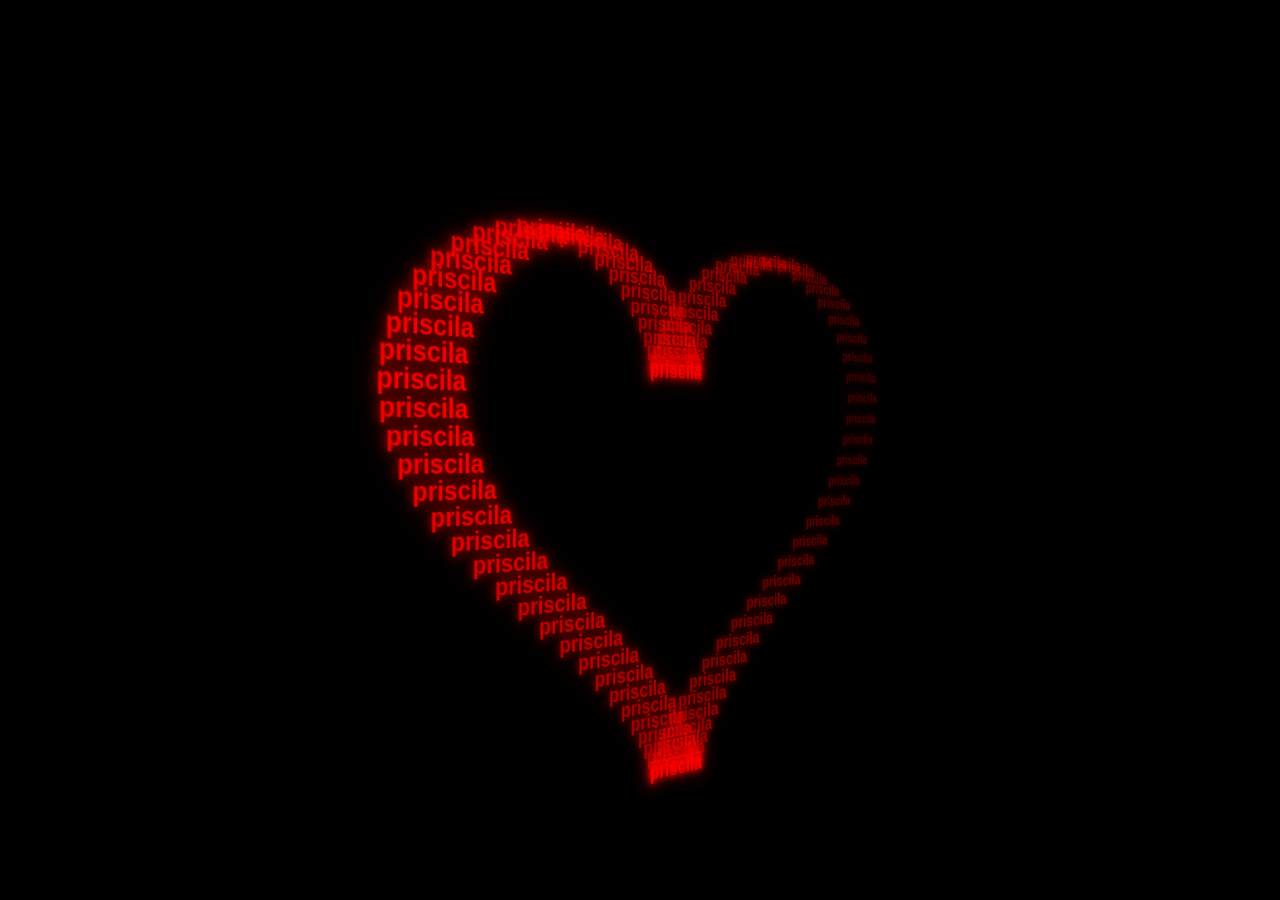
==== commit b8596036: "priscila" ====
--- a/priscila/index.html
+++ b/priscila/index.html
@@ -1,440 +1,152 @@
 <!DOCTYPE html>
-<html lang="en" >
+<html lang="es">
 <head>
-  <meta charset="UTF-8">
-  <title>Yellow flowers</title>
-  <link rel="stylesheet" href="./style.css">
+    <meta charset="UTF-8">
+    <meta name="viewport" content="width=device-width, initial-scale=1.0">
+    <title>priscila</title>
+    <style>
+        body {
+            margin: 0;
+            background-color: black;
+            overflow: hidden;
+            display: flex;
+            justify-content: center;
+            align-items: center;
+            height: 100vh;
+            font-family: 'Arial', sans-serif;
+            perspective: 1200px;
+            cursor: pointer;
+        }
 
+        #heart-container {
+            position: relative;
+            width: 100vw;
+            height: 100vh;
+            transform-style: preserve-3d;
+            pointer-events: none;
+        }
+
+        .text-unit {
+            position: absolute;
+            color: #ff0000;
+            font-weight: bold;
+            font-size: 1.3rem;
+            white-space: nowrap;
+            text-shadow: 0 0 10px #ff0000, 0 0 20px rgba(255, 0, 0, 0.5);
+            user-select: none;
+            will-change: transform;
+        }
+
+        .explosion-heart {
+            position: absolute;
+            color: #ff3333;
+            font-size: 1.5rem;
+            user-select: none;
+            pointer-events: none;
+            will-change: transform, opacity;
+            transform: translate(-50%, -50%); 
+        }
+
+        @keyframes fadeOut {
+            0% { opacity: 1; transform: translate(-50%, -50%) scale(1); }
+            100% { opacity: 0; transform: translate(-50%, -50%) scale(0.2); }
+        }
+    </style>
 </head>
 <body>
-<!-- partial:index.partial.html -->
-<body class="container">
-  <div class="night"></div>
-  <div class="flowers">
-    <div class="flower flower--1">
-      <div class="flower__leafs flower__leafs--1">
-        <div class="flower__leaf flower__leaf--1"></div>
-        <div class="flower__leaf flower__leaf--2"></div>
-        <div class="flower__leaf flower__leaf--3"></div>
-        <div class="flower__leaf flower__leaf--4"></div>
-        <div class="flower__white-circle"></div>
 
-        <div class="flower__light flower__light--1"></div>
-        <div class="flower__light flower__light--2"></div>
-        <div class="flower__light flower__light--3"></div>
-        <div class="flower__light flower__light--4"></div>
-        <div class="flower__light flower__light--5"></div>
-        <div class="flower__light flower__light--6"></div>
-        <div class="flower__light flower__light--7"></div>
-        <div class="flower__light flower__light--8"></div>
+    <div id="heart-container"></div>
 
-      </div>
-      <div class="flower__line">
-        <div class="flower__line__leaf flower__line__leaf--1"></div>
-        <div class="flower__line__leaf flower__line__leaf--2"></div>
-        <div class="flower__line__leaf flower__line__leaf--3"></div>
-        <div class="flower__line__leaf flower__line__leaf--4"></div>
-        <div class="flower__line__leaf flower__line__leaf--5"></div>
-        <div class="flower__line__leaf flower__line__leaf--6"></div>
-      </div>
-    </div>
+    <script>
+        const container = document.getElementById('heart-container');
+        const text = "priscila";
+        const totalElements = 90;
+        const elements = [];
 
-    <div class="flower flower--2">
-      <div class="flower__leafs flower__leafs--2">
-        <div class="flower__leaf flower__leaf--1"></div>
-        <div class="flower__leaf flower__leaf--2"></div>
-        <div class="flower__leaf flower__leaf--3"></div>
-        <div class="flower__leaf flower__leaf--4"></div>
-        <div class="flower__white-circle"></div>
+        function init() {
+            for (let i = 0; i < totalElements; i++) {
+                const span = document.createElement('span');
+                span.className = 'text-unit';
+                span.innerText = text;
+                container.appendChild(span);
+                elements.push({
+                    el: span,
+                    angle: (i / totalElements) * Math.PI * 2
+                });
+            }
+        }
 
-        <div class="flower__light flower__light--1"></div>
-        <div class="flower__light flower__light--2"></div>
-        <div class="flower__light flower__light--3"></div>
-        <div class="flower__light flower__light--4"></div>
-        <div class="flower__light flower__light--5"></div>
-        <div class="flower__light flower__light--6"></div>
-        <div class="flower__light flower__light--7"></div>
-        <div class="flower__light flower__light--8"></div>
+        let rotation = 0;
+        function draw() {
+            rotation += 0.004; 
+            const width = window.innerWidth / 2;
+            const height = window.innerHeight / 2;
 
-      </div>
-      <div class="flower__line">
-        <div class="flower__line__leaf flower__line__leaf--1"></div>
-        <div class="flower__line__leaf flower__line__leaf--2"></div>
-        <div class="flower__line__leaf flower__line__leaf--3"></div>
-        <div class="flower__line__leaf flower__line__leaf--4"></div>
-      </div>
-    </div>
+            elements.forEach((item) => {
+                const t = item.angle + rotation;
+                let x = 16 * Math.pow(Math.sin(t), 3);
+                let y = -(13 * Math.cos(t) - 5 * Math.cos(2*t) - 2 * Math.cos(3*t) - Math.cos(4*t));
+                x *= 18;
+                y *= 18;
 
-    <div class="flower flower--3">
-      <div class="flower__leafs flower__leafs--3">
-        <div class="flower__leaf flower__leaf--1"></div>
-        <div class="flower__leaf flower__leaf--2"></div>
-        <div class="flower__leaf flower__leaf--3"></div>
-        <div class="flower__leaf flower__leaf--4"></div>
-        <div class="flower__white-circle"></div>
+                const perspectiveAngle = -0.7;
+                const xFinal = x * Math.cos(perspectiveAngle); 
+                const zFinal = x * Math.sin(perspectiveAngle); 
+                const yFinal = y;
 
-        <div class="flower__light flower__light--1"></div>
-        <div class="flower__light flower__light--2"></div>
-        <div class="flower__light flower__light--3"></div>
-        <div class="flower__light flower__light--4"></div>
-        <div class="flower__light flower__light--5"></div>
-        <div class="flower__light flower__light--6"></div>
-        <div class="flower__light flower__light--7"></div>
-        <div class="flower__light flower__light--8"></div>
+                const depthEffect = (zFinal + 200) / 400; 
+                
+                item.el.style.transform = `
+                    translate3d(${width + xFinal}px, ${height + yFinal}px, ${zFinal}px)
+                    rotateY(${-perspectiveAngle}rad)
+                    scale(${0.7 + depthEffect * 0.5})
+                `;
+                item.el.style.opacity = 0.2 + depthEffect * 0.8;
+            });
+            requestAnimationFrame(draw);
+        }
+        
+        function createExplosion(x, y) {
+            const numberOfHearts = 15;
+            const containerBody = document.body;
 
-      </div>
-      <div class="flower__line">
-        <div class="flower__line__leaf flower__line__leaf--1"></div>
-        <div class="flower__line__leaf flower__line__leaf--2"></div>
-        <div class="flower__line__leaf flower__line__leaf--3"></div>
-        <div class="flower__line__leaf flower__line__leaf--4"></div>
-      </div>
-    </div>
-    <div class="flower flower--4">
-      <div class="flower__leafs flower__leafs--3">
-        <div class="flower__leaf flower__leaf--1"></div>
-        <div class="flower__leaf flower__leaf--2"></div>
-        <div class="flower__leaf flower__leaf--3"></div>
-        <div class="flower__leaf flower__leaf--4"></div>
-        <div class="flower__white-circle"></div>
+            for (let i = 0; i < numberOfHearts; i++) {
+                const heart = document.createElement('span');
+                heart.className = 'explosion-heart';
+                heart.innerText = '<3';
+                
+                heart.style.left = `${x}px`;
+                heart.style.top = `${y}px`;
 
-        <div class="flower__light flower__light--1"></div>
-        <div class="flower__light flower__light--2"></div>
-        <div class="flower__light flower__light--3"></div>
-        <div class="flower__light flower__light--4"></div>
-        <div class="flower__light flower__light--5"></div>
-        <div class="flower__light flower__light--6"></div>
-        <div class="flower__light flower__light--7"></div>
-        <div class="flower__light flower__light--8"></div>
+                const angle = Math.random() * Math.PI * 2;
+                const velocity = 50 + Math.random() * 100;
+                
+                const destinationX = Math.cos(angle) * velocity;
+                const destinationY = Math.sin(angle) * velocity;
 
-      </div>
-      <div class="flower__line">
-        <div class="flower__line__leaf flower__line__leaf--1"></div>
-        <div class="flower__line__leaf flower__line__leaf--2"></div>
-        <div class="flower__line__leaf flower__line__leaf--3"></div>
-        <div class="flower__line__leaf flower__line__leaf--4"></div>
-      </div>
-    </div>
+                heart.style.transition = 'transform 1s ease-out, opacity 1s ease-out';
+                
+                containerBody.appendChild(heart);
+                heart.offsetHeight; 
+                const finalScale = 0.3 + Math.random() * 0.7;
+                heart.style.transform = `translate(-50%, -50%) translate3d(${destinationX}px, ${destinationY}px, 0px) scale(${finalScale})`;
+                heart.style.opacity = '0';
 
-    <div class="grow-ans" style="--d:1.2s">
-      <div class="flower__g-long">
-        <div class="flower__g-long__top"></div>
-        <div class="flower__g-long__bottom"></div>
-      </div>
-    </div>
+                setTimeout(() => {
+                    heart.remove();
+                }, 1000);
+            }
+        }
 
-    <div class="growing-grass">
-      <div class="flower__grass flower__grass--1">
-        <div class="flower__grass--top"></div>
-        <div class="flower__grass--bottom"></div>
-        <div class="flower__grass__leaf flower__grass__leaf--1"></div>
-        <div class="flower__grass__leaf flower__grass__leaf--2"></div>
-        <div class="flower__grass__leaf flower__grass__leaf--3"></div>
-        <div class="flower__grass__leaf flower__grass__leaf--4"></div>
-        <div class="flower__grass__leaf flower__grass__leaf--5"></div>
-        <div class="flower__grass__leaf flower__grass__leaf--6"></div>
-        <div class="flower__grass__leaf flower__grass__leaf--7"></div>
-        <div class="flower__grass__leaf flower__grass__leaf--8"></div>
-        <div class="flower__grass__overlay"></div>
-      </div>
-    </div>
+        document.body.addEventListener('click', (event) => {
+            createExplosion(event.clientX, event.clientY);
+        });
 
-    <div class="growing-grass">
-      <div class="flower__grass flower__grass--2">
-        <div class="flower__grass--top"></div>
-        <div class="flower__grass--bottom"></div>
-        <div class="flower__grass__leaf flower__grass__leaf--1"></div>
-        <div class="flower__grass__leaf flower__grass__leaf--2"></div>
-        <div class="flower__grass__leaf flower__grass__leaf--3"></div>
-        <div class="flower__grass__leaf flower__grass__leaf--4"></div>
-        <div class="flower__grass__leaf flower__grass__leaf--5"></div>
-        <div class="flower__grass__leaf flower__grass__leaf--6"></div>
-        <div class="flower__grass__leaf flower__grass__leaf--7"></div>
-        <div class="flower__grass__leaf flower__grass__leaf--8"></div>
-        <div class="flower__grass__overlay"></div>
-      </div>
-    </div>
-
-    <div class="grow-ans" style="--d:2.4s">
-      <div class="flower__g-right flower__g-right--1">
-        <div class="leaf"></div>
-      </div>
-    </div>
-
-    <div class="grow-ans" style="--d:2.8s">
-      <div class="flower__g-right flower__g-right--2">
-        <div class="leaf"></div>
-      </div>
-    </div>
-
-    <div class="grow-ans" style="--d:2.8s">
-      <div class="flower__g-front">
-        <div class="flower__g-front__leaf-wrapper flower__g-front__leaf-wrapper--1">
-          <div class="flower__g-front__leaf"></div>
-        </div>
-        <div class="flower__g-front__leaf-wrapper flower__g-front__leaf-wrapper--2">
-          <div class="flower__g-front__leaf"></div>
-        </div>
-        <div class="flower__g-front__leaf-wrapper flower__g-front__leaf-wrapper--3">
-          <div class="flower__g-front__leaf"></div>
-        </div>
-        <div class="flower__g-front__leaf-wrapper flower__g-front__leaf-wrapper--4">
-          <div class="flower__g-front__leaf"></div>
-        </div>
-        <div class="flower__g-front__leaf-wrapper flower__g-front__leaf-wrapper--5">
-          <div class="flower__g-front__leaf"></div>
-        </div>
-        <div class="flower__g-front__leaf-wrapper flower__g-front__leaf-wrapper--6">
-          <div class="flower__g-front__leaf"></div>
-        </div>
-        <div class="flower__g-front__leaf-wrapper flower__g-front__leaf-wrapper--7">
-          <div class="flower__g-front__leaf"></div>
-        </div>
-        <div class="flower__g-front__leaf-wrapper flower__g-front__leaf-wrapper--8">
-          <div class="flower__g-front__leaf"></div>
-        </div>
-        <div class="flower__g-front__line"></div>
-      </div>
-    </div>
-
-    <div class="grow-ans" style="--d:3.2s">
-      <div class="flower__g-fr">
-        <div class="leaf"></div>
-        <div class="flower__g-fr__leaf flower__g-fr__leaf--1"></div>
-        <div class="flower__g-fr__leaf flower__g-fr__leaf--2"></div>
-        <div class="flower__g-fr__leaf flower__g-fr__leaf--3"></div>
-        <div class="flower__g-fr__leaf flower__g-fr__leaf--4"></div>
-        <div class="flower__g-fr__leaf flower__g-fr__leaf--5"></div>
-        <div class="flower__g-fr__leaf flower__g-fr__leaf--6"></div>
-        <div class="flower__g-fr__leaf flower__g-fr__leaf--7"></div>
-        <div class="flower__g-fr__leaf flower__g-fr__leaf--8"></div>
-      </div>
-    </div>
-
-    <div class="long-g long-g--0">
-      <div class="grow-ans" style="--d:3s">
-        <div class="leaf leaf--0"></div>
-      </div>
-      <div class="grow-ans" style="--d:2.2s">
-        <div class="leaf leaf--1"></div>
-      </div>
-      <div class="grow-ans" style="--d:3.4s">
-        <div class="leaf leaf--2"></div>
-      </div>
-      <div class="grow-ans" style="--d:3.6s">
-        <div class="leaf leaf--3"></div>
-      </div>
-    </div>
-
-    <div class="long-g long-g--1">
-      <div class="grow-ans" style="--d:3.6s">
-        <div class="leaf leaf--0"></div>
-      </div>
-      <div class="grow-ans" style="--d:3.8s">
-        <div class="leaf leaf--1"></div>
-      </div>
-      <div class="grow-ans" style="--d:4s">
-        <div class="leaf leaf--2"></div>
-      </div>
-      <div class="grow-ans" style="--d:4.2s">
-        <div class="leaf leaf--3"></div>
-      </div>
-    </div>
-
-    <div class="long-g long-g--2">
-      <div class="grow-ans" style="--d:4s">
-        <div class="leaf leaf--0"></div>
-      </div>
-      <div class="grow-ans" style="--d:4.2s">
-        <div class="leaf leaf--1"></div>
-      </div>
-      <div class="grow-ans" style="--d:4.4s">
-        <div class="leaf leaf--2"></div>
-      </div>
-      <div class="grow-ans" style="--d:4.6s">
-        <div class="leaf leaf--3"></div>
-      </div>
-    </div>
-
-    <div class="long-g long-g--3">
-      <div class="grow-ans" style="--d:4s">
-        <div class="leaf leaf--0"></div>
-      </div>
-      <div class="grow-ans" style="--d:4.2s">
-        <div class="leaf leaf--1"></div>
-      </div>
-      <div class="grow-ans" style="--d:3s">
-        <div class="leaf leaf--2"></div>
-      </div>
-      <div class="grow-ans" style="--d:3.6s">
-        <div class="leaf leaf--3"></div>
-      </div>
-    </div>
-
-    <div class="long-g long-g--4">
-      <div class="grow-ans" style="--d:4s">
-        <div class="leaf leaf--0"></div>
-      </div>
-      <div class="grow-ans" style="--d:4.2s">
-        <div class="leaf leaf--1"></div>
-      </div>
-      <div class="grow-ans" style="--d:3s">
-        <div class="leaf leaf--2"></div>
-      </div>
-      <div class="grow-ans" style="--d:3.6s">
-        <div class="leaf leaf--3"></div>
-      </div>
-    </div>
-
-    <div class="long-g long-g--5">
-      <div class="grow-ans" style="--d:4s">
-        <div class="leaf leaf--0"></div>
-      </div>
-      <div class="grow-ans" style="--d:4.2s">
-        <div class="leaf leaf--1"></div>
-      </div>
-      <div class="grow-ans" style="--d:3s">
-        <div class="leaf leaf--2"></div>
-      </div>
-      <div class="grow-ans" style="--d:3.6s">
-        <div class="leaf leaf--3"></div>
-      </div>
-    </div>
-
-    <div class="long-g long-g--6">
-      <div class="grow-ans" style="--d:4.2s">
-        <div class="leaf leaf--0"></div>
-      </div>
-      <div class="grow-ans" style="--d:4.4s">
-        <div class="leaf leaf--1"></div>
-      </div>
-      <div class="grow-ans" style="--d:4.6s">
-        <div class="leaf leaf--2"></div>
-      </div>
-      <div class="grow-ans" style="--d:4.8s">
-        <div class="leaf leaf--3"></div>
-      </div>
-    </div>
-
-    <div class="long-g long-g--7">
-      <div class="grow-ans" style="--d:3s">
-        <div class="leaf leaf--0"></div>
-      </div>
-      <div class="grow-ans" style="--d:3.2s">
-        <div class="leaf leaf--1"></div>
-      </div>
-      <div class="grow-ans" style="--d:3.5s">
-        <div class="leaf leaf--2"></div>
-      </div>
-      <div class="grow-ans" style="--d:3.6s">
-        <div class="leaf leaf--3"></div>
-      </div>
-    </div>
-  </div>
-  <script src="main.js"></script>
-  <div class="bubbles">
-    <div class="bubble"><svg class="heart" viewBox="0 0 32 32">
-        <title>heart22</title>
-        <path d="M23.6 2c-3.363 0-6.258 2.736-7.599 5.594-1.342-2.858-4.237-5.594-7.601-5.594-4.637 0-8.4 3.764-8.4 8.401 0 9.433 9.516 11.906 16.001 21.232 6.13-9.268 15.999-12.1 15.999-21.232 0-4.637-3.763-8.401-8.4-8.401z"></path>
-      </svg>
-    </div>
-    <div class="bubble"><svg class="heart" viewBox="0 0 32 32">
-        <title>heart22</title>
-        <path d="M23.6 2c-3.363 0-6.258 2.736-7.599 5.594-1.342-2.858-4.237-5.594-7.601-5.594-4.637 0-8.4 3.764-8.4 8.401 0 9.433 9.516 11.906 16.001 21.232 6.13-9.268 15.999-12.1 15.999-21.232 0-4.637-3.763-8.401-8.4-8.401z"></path>
-      </svg>
-    </div>
-    <div class="bubble"><svg class="heart" viewBox="0 0 32 32">
-        <title>heart22</title>
-        <path d="M23.6 2c-3.363 0-6.258 2.736-7.599 5.594-1.342-2.858-4.237-5.594-7.601-5.594-4.637 0-8.4 3.764-8.4 8.401 0 9.433 9.516 11.906 16.001 21.232 6.13-9.268 15.999-12.1 15.999-21.232 0-4.637-3.763-8.401-8.4-8.401z"></path>
-      </svg>
-    </div>
-    <div class="bubble"><svg class="heart" viewBox="0 0 32 32">
-        <title>heart22</title>
-        <path d="M23.6 2c-3.363 0-6.258 2.736-7.599 5.594-1.342-2.858-4.237-5.594-7.601-5.594-4.637 0-8.4 3.764-8.4 8.401 0 9.433 9.516 11.906 16.001 21.232 6.13-9.268 15.999-12.1 15.999-21.232 0-4.637-3.763-8.401-8.4-8.401z"></path>
-      </svg>
-    </div>
-    <div class="bubble"><svg class="heart" viewBox="0 0 32 32">
-        <title>heart22</title>
-        <path d="M23.6 2c-3.363 0-6.258 2.736-7.599 5.594-1.342-2.858-4.237-5.594-7.601-5.594-4.637 0-8.4 3.764-8.4 8.401 0 9.433 9.516 11.906 16.001 21.232 6.13-9.268 15.999-12.1 15.999-21.232 0-4.637-3.763-8.401-8.4-8.401z"></path>
-      </svg>
-    </div>
-    <div class="bubble"><svg class="heart" viewBox="0 0 32 32">
-        <title>heart22</title>
-        <path d="M23.6 2c-3.363 0-6.258 2.736-7.599 5.594-1.342-2.858-4.237-5.594-7.601-5.594-4.637 0-8.4 3.764-8.4 8.401 0 9.433 9.516 11.906 16.001 21.232 6.13-9.268 15.999-12.1 15.999-21.232 0-4.637-3.763-8.401-8.4-8.401z"></path>
-      </svg>
-    </div>
-    <div class="bubble"><svg class="heart" viewBox="0 0 32 32">
-        <title>heart22</title>
-        <path d="M23.6 2c-3.363 0-6.258 2.736-7.599 5.594-1.342-2.858-4.237-5.594-7.601-5.594-4.637 0-8.4 3.764-8.4 8.401 0 9.433 9.516 11.906 16.001 21.232 6.13-9.268 15.999-12.1 15.999-21.232 0-4.637-3.763-8.401-8.4-8.401z"></path>
-      </svg>
-    </div>
-    <div class="bubble"><svg class="heart" viewBox="0 0 32 32">
-        <title>heart22</title>
-        <path d="M23.6 2c-3.363 0-6.258 2.736-7.599 5.594-1.342-2.858-4.237-5.594-7.601-5.594-4.637 0-8.4 3.764-8.4 8.401 0 9.433 9.516 11.906 16.001 21.232 6.13-9.268 15.999-12.1 15.999-21.232 0-4.637-3.763-8.401-8.4-8.401z"></path>
-      </svg>
-    </div>
-    <div class="bubble"><svg class="heart" viewBox="0 0 32 32">
-        <title>heart22</title>
-        <path d="M23.6 2c-3.363 0-6.258 2.736-7.599 5.594-1.342-2.858-4.237-5.594-7.601-5.594-4.637 0-8.4 3.764-8.4 8.401 0 9.433 9.516 11.906 16.001 21.232 6.13-9.268 15.999-12.1 15.999-21.232 0-4.637-3.763-8.401-8.4-8.401z"></path>
-      </svg>
-    </div>
-    <div class="bubble"><svg class="heart" viewBox="0 0 32 32">
-        <title>heart22</title>
-        <path d="M23.6 2c-3.363 0-6.258 2.736-7.599 5.594-1.342-2.858-4.237-5.594-7.601-5.594-4.637 0-8.4 3.764-8.4 8.401 0 9.433 9.516 11.906 16.001 21.232 6.13-9.268 15.999-12.1 15.999-21.232 0-4.637-3.763-8.401-8.4-8.401z"></path>
-      </svg>
-    </div>
-    <div class="bubble"><svg class="heart" viewBox="0 0 32 32">
-        <title>heart22</title>
-        <path d="M23.6 2c-3.363 0-6.258 2.736-7.599 5.594-1.342-2.858-4.237-5.594-7.601-5.594-4.637 0-8.4 3.764-8.4 8.401 0 9.433 9.516 11.906 16.001 21.232 6.13-9.268 15.999-12.1 15.999-21.232 0-4.637-3.763-8.401-8.4-8.401z"></path>
-      </svg>
-    </div>
-    <div class="bubble"><svg class="heart" viewBox="0 0 32 32">
-        <title>heart22</title>
-        <path d="M23.6 2c-3.363 0-6.258 2.736-7.599 5.594-1.342-2.858-4.237-5.594-7.601-5.594-4.637 0-8.4 3.764-8.4 8.401 0 9.433 9.516 11.906 16.001 21.232 6.13-9.268 15.999-12.1 15.999-21.232 0-4.637-3.763-8.401-8.4-8.401z"></path>
-      </svg>
-    </div>
-    <div class="bubble"><svg class="heart" viewBox="0 0 32 32">
-        <title>heart22</title>
-        <path d="M23.6 2c-3.363 0-6.258 2.736-7.599 5.594-1.342-2.858-4.237-5.594-7.601-5.594-4.637 0-8.4 3.764-8.4 8.401 0 9.433 9.516 11.906 16.001 21.232 6.13-9.268 15.999-12.1 15.999-21.232 0-4.637-3.763-8.401-8.4-8.401z"></path>
-      </svg>
-    </div>
-    <div class="bubble"><svg class="heart" viewBox="0 0 32 32">
-        <title>heart22</title>
-        <path d="M23.6 2c-3.363 0-6.258 2.736-7.599 5.594-1.342-2.858-4.237-5.594-7.601-5.594-4.637 0-8.4 3.764-8.4 8.401 0 9.433 9.516 11.906 16.001 21.232 6.13-9.268 15.999-12.1 15.999-21.232 0-4.637-3.763-8.401-8.4-8.401z"></path>
-      </svg>
-    </div>
-    <div class="bubble"><svg class="heart" viewBox="0 0 32 32">
-        <title>heart22</title>
-        <path d="M23.6 2c-3.363 0-6.258 2.736-7.599 5.594-1.342-2.858-4.237-5.594-7.601-5.594-4.637 0-8.4 3.764-8.4 8.401 0 9.433 9.516 11.906 16.001 21.232 6.13-9.268 15.999-12.1 15.999-21.232 0-4.637-3.763-8.401-8.4-8.401z"></path>
-      </svg>
-    </div>
-    <div class="bubble"><svg class="heart" viewBox="0 0 32 32">
-        <title>heart22</title>
-        <path d="M23.6 2c-3.363 0-6.258 2.736-7.599 5.594-1.342-2.858-4.237-5.594-7.601-5.594-4.637 0-8.4 3.764-8.4 8.401 0 9.433 9.516 11.906 16.001 21.232 6.13-9.268 15.999-12.1 15.999-21.232 0-4.637-3.763-8.401-8.4-8.401z"></path>
-      </svg>
-    </div>
-    <div class="bubble"><svg class="heart" viewBox="0 0 32 32">
-        <title>heart22</title>
-        <path d="M23.6 2c-3.363 0-6.258 2.736-7.599 5.594-1.342-2.858-4.237-5.594-7.601-5.594-4.637 0-8.4 3.764-8.4 8.401 0 9.433 9.516 11.906 16.001 21.232 6.13-9.268 15.999-12.1 15.999-21.232 0-4.637-3.763-8.401-8.4-8.401z"></path>
-      </svg>
-    </div>
-    <div class="bubble"><svg class="heart" viewBox="0 0 32 32">
-        <title>heart22</title>
-        <path d="M23.6 2c-3.363 0-6.258 2.736-7.599 5.594-1.342-2.858-4.237-5.594-7.601-5.594-4.637 0-8.4 3.764-8.4 8.401 0 9.433 9.516 11.906 16.001 21.232 6.13-9.268 15.999-12.1 15.999-21.232 0-4.637-3.763-8.401-8.4-8.401z"></path>
-      </svg>
-    </div>
-    <div class="bubble"><svg class="heart" viewBox="0 0 32 32">
-        <title>heart22</title>
-        <path d="M23.6 2c-3.363 0-6.258 2.736-7.599 5.594-1.342-2.858-4.237-5.594-7.601-5.594-4.637 0-8.4 3.764-8.4 8.401 0 9.433 9.516 11.906 16.001 21.232 6.13-9.268 15.999-12.1 15.999-21.232 0-4.637-3.763-8.401-8.4-8.401z"></path>
-      </svg>
-    </div>
-    <div class="bubble"><svg class="heart" viewBox="0 0 32 32">
-        <title>heart22</title>
-        <path d="M23.6 2c-3.363 0-6.258 2.736-7.599 5.594-1.342-2.858-4.237-5.594-7.601-5.594-4.637 0-8.4 3.764-8.4 8.401 0 9.433 9.516 11.906 16.001 21.232 6.13-9.268 15.999-12.1 15.999-21.232 0-4.637-3.763-8.401-8.4-8.401z"></path>
-      </svg>
+        init();
+        draw();
+        window.addEventListener('resize', () => {
+            location.reload();
+        });
+    </script>
 </body>
-<!-- partial -->
-  <script  src="./script.js"></script>
-
-</body>
-</html>
+</html>
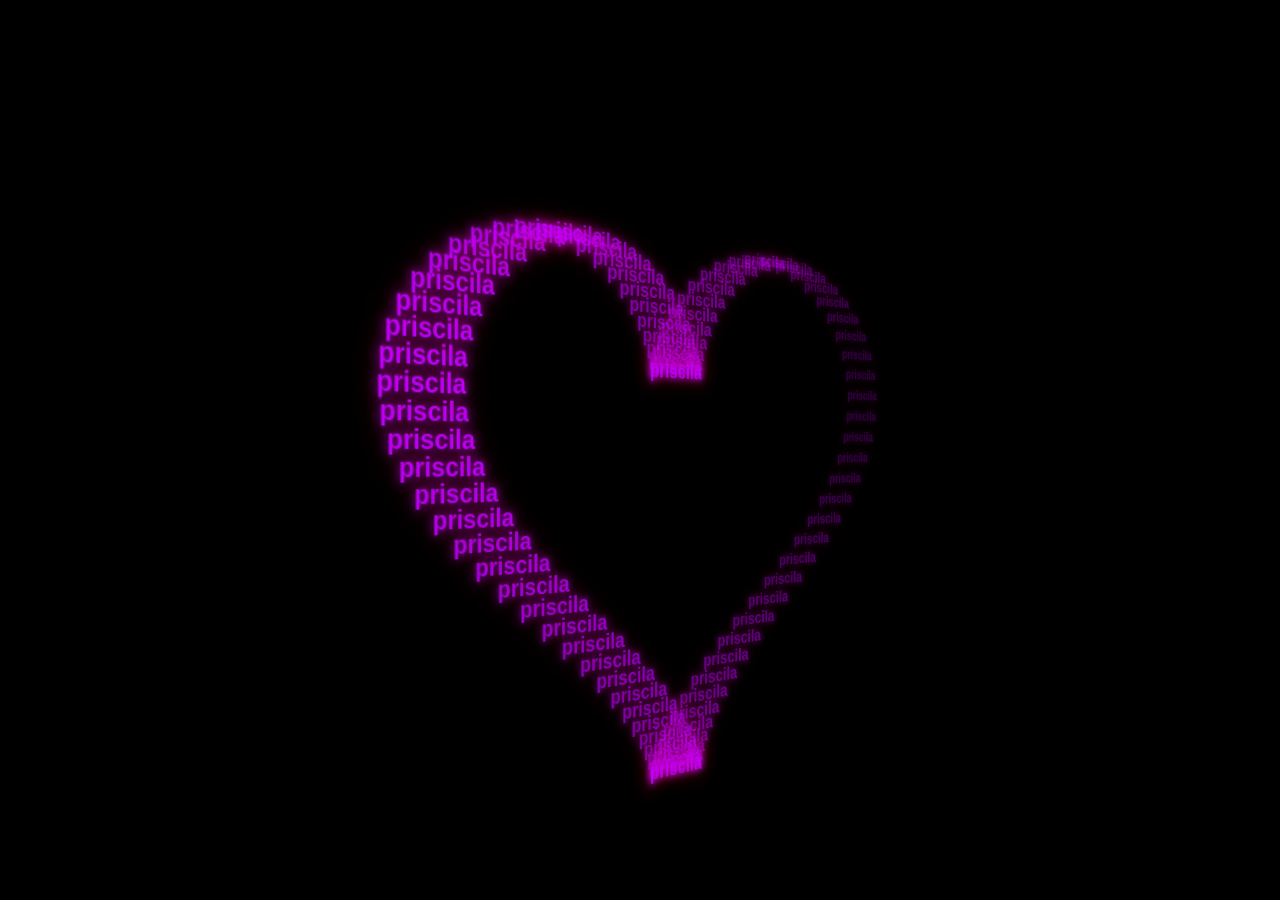
==== commit 593a1963: "Update index.html" ====
--- a/priscila/index.html
+++ b/priscila/index.html
@@ -28,18 +28,18 @@
 
         .text-unit {
             position: absolute;
-            color: #ff0000;
+            color: #c300ff;
             font-weight: bold;
             font-size: 1.3rem;
             white-space: nowrap;
-            text-shadow: 0 0 10px #ff0000, 0 0 20px rgba(255, 0, 0, 0.5);
+            text-shadow: 0 0 10px #c300ff, 0 0 20px rgba(255, 0, 0, 0.5);
             user-select: none;
             will-change: transform;
         }
 
         .explosion-heart {
             position: absolute;
-            color: #ff3333;
+            color: #c300ff;
             font-size: 1.5rem;
             user-select: none;
             pointer-events: none;
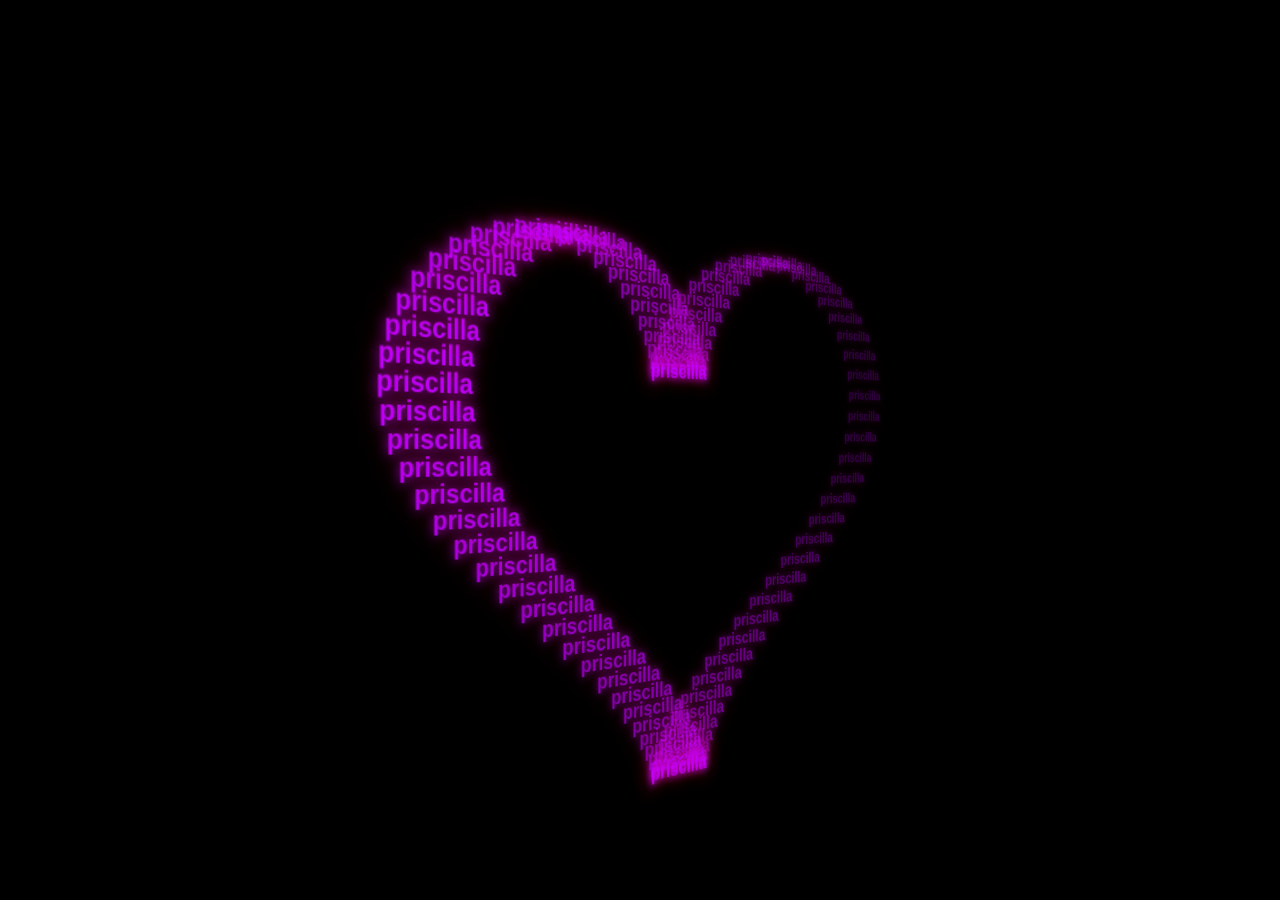
==== commit e4feccbe: "priscilla" ====
--- a/priscila/index.html
+++ b/priscila/index.html
@@ -3,150 +3,13 @@
 <head>
     <meta charset="UTF-8">
     <meta name="viewport" content="width=device-width, initial-scale=1.0">
-    <title>priscila</title>
-    <style>
-        body {
-            margin: 0;
-            background-color: black;
-            overflow: hidden;
-            display: flex;
-            justify-content: center;
-            align-items: center;
-            height: 100vh;
-            font-family: 'Arial', sans-serif;
-            perspective: 1200px;
-            cursor: pointer;
-        }
-
-        #heart-container {
-            position: relative;
-            width: 100vw;
-            height: 100vh;
-            transform-style: preserve-3d;
-            pointer-events: none;
-        }
-
-        .text-unit {
-            position: absolute;
-            color: #c300ff;
-            font-weight: bold;
-            font-size: 1.3rem;
-            white-space: nowrap;
-            text-shadow: 0 0 10px #c300ff, 0 0 20px rgba(255, 0, 0, 0.5);
-            user-select: none;
-            will-change: transform;
-        }
-
-        .explosion-heart {
-            position: absolute;
-            color: #c300ff;
-            font-size: 1.5rem;
-            user-select: none;
-            pointer-events: none;
-            will-change: transform, opacity;
-            transform: translate(-50%, -50%); 
-        }
-
-        @keyframes fadeOut {
-            0% { opacity: 1; transform: translate(-50%, -50%) scale(1); }
-            100% { opacity: 0; transform: translate(-50%, -50%) scale(0.2); }
-        }
-    </style>
+    <title>priscilla</title>
+    <link rel="stylesheet" href="style.css">
 </head>
 <body>
 
     <div id="heart-container"></div>
 
-    <script>
-        const container = document.getElementById('heart-container');
-        const text = "priscila";
-        const totalElements = 90;
-        const elements = [];
-
-        function init() {
-            for (let i = 0; i < totalElements; i++) {
-                const span = document.createElement('span');
-                span.className = 'text-unit';
-                span.innerText = text;
-                container.appendChild(span);
-                elements.push({
-                    el: span,
-                    angle: (i / totalElements) * Math.PI * 2
-                });
-            }
-        }
-
-        let rotation = 0;
-        function draw() {
-            rotation += 0.004; 
-            const width = window.innerWidth / 2;
-            const height = window.innerHeight / 2;
-
-            elements.forEach((item) => {
-                const t = item.angle + rotation;
-                let x = 16 * Math.pow(Math.sin(t), 3);
-                let y = -(13 * Math.cos(t) - 5 * Math.cos(2*t) - 2 * Math.cos(3*t) - Math.cos(4*t));
-                x *= 18;
-                y *= 18;
-
-                const perspectiveAngle = -0.7;
-                const xFinal = x * Math.cos(perspectiveAngle); 
-                const zFinal = x * Math.sin(perspectiveAngle); 
-                const yFinal = y;
-
-                const depthEffect = (zFinal + 200) / 400; 
-                
-                item.el.style.transform = `
-                    translate3d(${width + xFinal}px, ${height + yFinal}px, ${zFinal}px)
-                    rotateY(${-perspectiveAngle}rad)
-                    scale(${0.7 + depthEffect * 0.5})
-                `;
-                item.el.style.opacity = 0.2 + depthEffect * 0.8;
-            });
-            requestAnimationFrame(draw);
-        }
-        
-        function createExplosion(x, y) {
-            const numberOfHearts = 15;
-            const containerBody = document.body;
-
-            for (let i = 0; i < numberOfHearts; i++) {
-                const heart = document.createElement('span');
-                heart.className = 'explosion-heart';
-                heart.innerText = '<3';
-                
-                heart.style.left = `${x}px`;
-                heart.style.top = `${y}px`;
-
-                const angle = Math.random() * Math.PI * 2;
-                const velocity = 50 + Math.random() * 100;
-                
-                const destinationX = Math.cos(angle) * velocity;
-                const destinationY = Math.sin(angle) * velocity;
-
-                heart.style.transition = 'transform 1s ease-out, opacity 1s ease-out';
-                
-                containerBody.appendChild(heart);
-                heart.offsetHeight; 
-                const finalScale = 0.3 + Math.random() * 0.7;
-                heart.style.transform = `translate(-50%, -50%) translate3d(${destinationX}px, ${destinationY}px, 0px) scale(${finalScale})`;
-                heart.style.opacity = '0';
-
-                setTimeout(() => {
-                    heart.remove();
-                }, 1000);
-            }
-        }
-
-        document.body.addEventListener('click', (event) => {
-            createExplosion(event.clientX, event.clientY);
-        });
-
-        init();
-        draw();
-        window.addEventListener('resize', () => {
-            location.reload();
-        });
-    </script>
+    <script src="main.js"></script>
 </body>
 </html>
--- a/priscila/style.css
+++ b/priscila/style.css
@@ -0,0 +1,49 @@
+:root {
+    --primary-color: #c300ff;
+    --glow-color: rgba(255, 0, 0, 0.5);
+    --bg-color: #000000;
+}
+
+body {
+    margin: 0;
+    background-color: var(--bg-color);
+    overflow: hidden;
+    display: flex;
+    justify-content: center;
+    align-items: center;
+    height: 100vh;
+    font-family: 'Segoe UI', Roboto, Helvetica, Arial, sans-serif;
+    perspective: 1200px;
+    cursor: pointer;
+}
+
+#heart-container {
+    position: relative;
+    width: 100vw;
+    height: 100vh;
+    transform-style: preserve-3d;
+    pointer-events: none;
+}
+
+.text-unit {
+    position: absolute;
+    color: var(--primary-color);
+    font-weight: bold;
+    font-size: 1.3rem;
+    white-space: nowrap;
+    text-shadow: 0 0 10px var(--primary-color), 0 0 20px var(--glow-color);
+    user-select: none;
+    will-change: transform, opacity;
+    top: 0;
+    left: 0;
+}
+
+.explosion-heart {
+    position: absolute;
+    color: var(--primary-color);
+    font-size: 1.5rem;
+    user-select: none;
+    pointer-events: none;
+    will-change: transform, opacity;
+    transform: translate(-50%, -50%);
+}
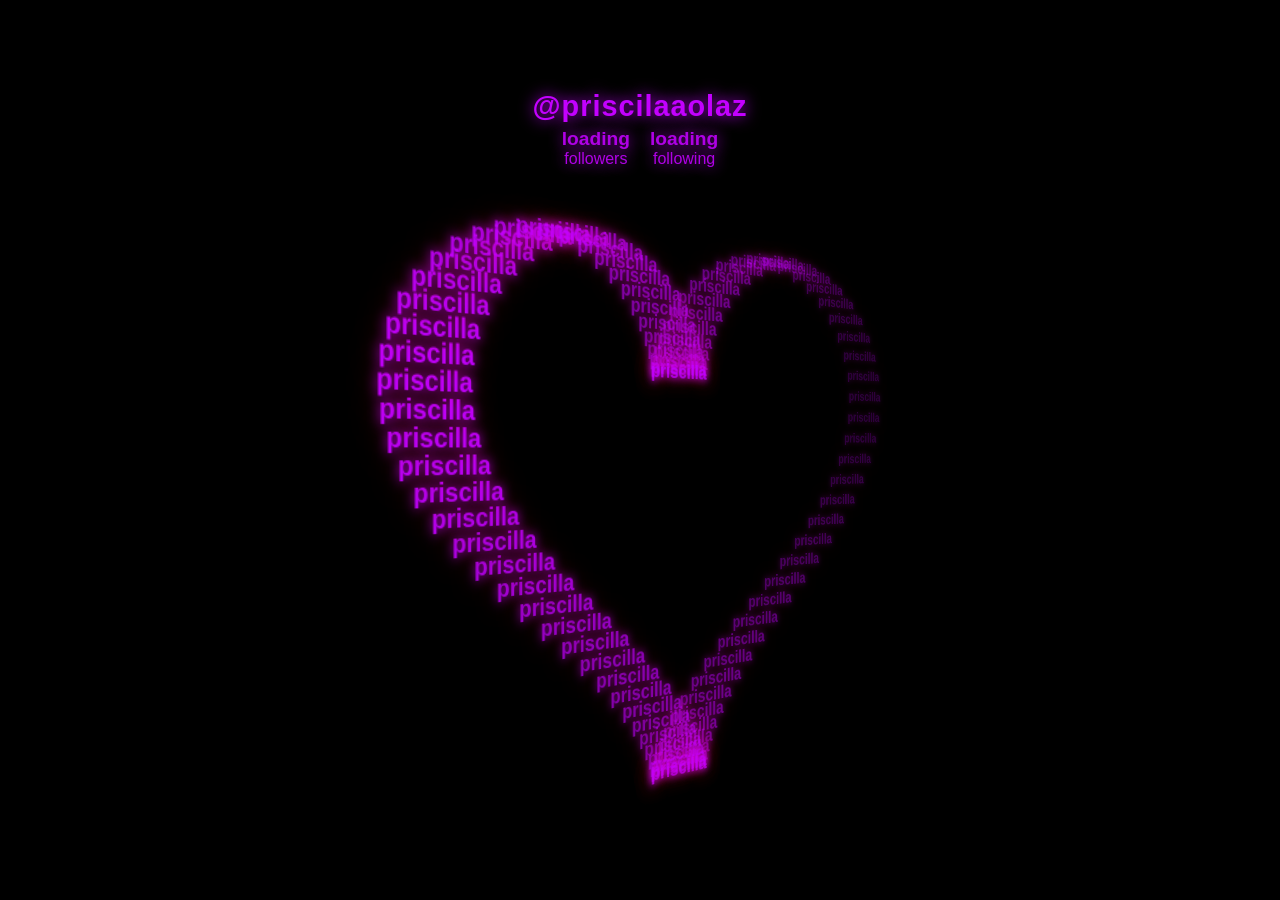
==== commit 33469982: "ig" ====
--- a/priscila/index.html
+++ b/priscila/index.html
@@ -8,6 +8,14 @@
 </head>
 <body>
 
+    <div id="instagram-info">
+        <div class="username">@priscilaaolaz</div>
+        <div class="stats">
+            <span><strong>loading</strong> followers</span>
+            <span><strong>loading</strong> following</span>
+        </div>
+    </div>
+
     <div id="heart-container"></div>
 
     <script src="main.js"></script>
--- a/priscila/style.css
+++ b/priscila/style.css
@@ -46,4 +46,35 @@
     pointer-events: none;
     will-change: transform, opacity;
     transform: translate(-50%, -50%);
+}
+
+#instagram-info {
+    position: absolute;
+    top: 10%;
+    left: 50%;
+    transform: translateX(-50%);
+    text-align: center;
+    z-index: 100;
+    color: var(--primary-color);
+    text-shadow: 0 0 15px var(--primary-color);
+}
+
+.username {
+    font-size: 1.8rem;
+    font-weight: bold;
+    margin-bottom: 5px;
+    letter-spacing: 1px;
+}
+
+.stats {
+    display: flex;
+    gap: 20px;
+    font-size: 1rem;
+    justify-content: center;
+    opacity: 0.9;
+}
+
+.stats span strong {
+    display: block;
+    font-size: 1.2rem;
 }
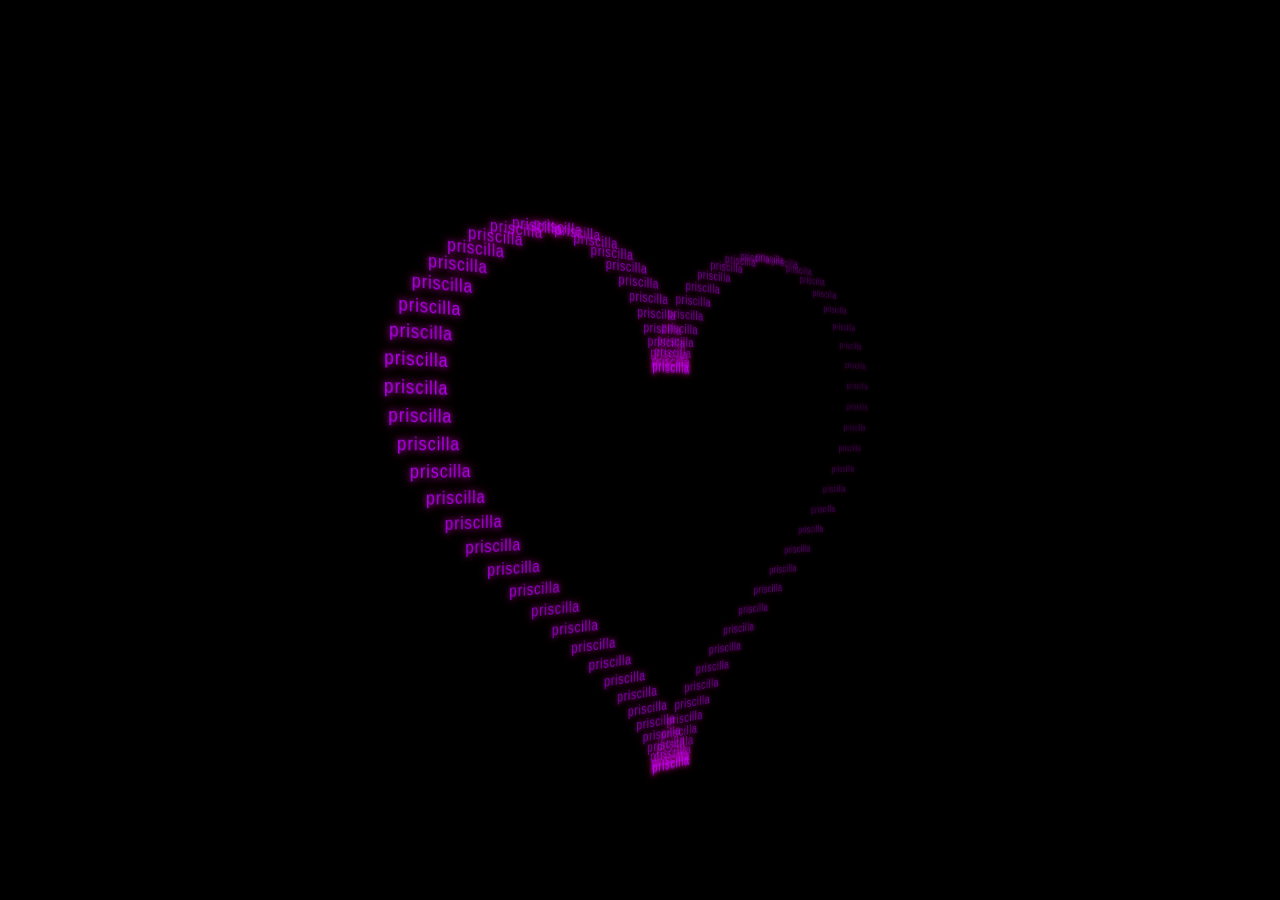
==== commit 2dc3a89b: "updated stuff" ====
--- a/priscila/index.html
+++ b/priscila/index.html
@@ -4,18 +4,11 @@
     <meta charset="UTF-8">
     <meta name="viewport" content="width=device-width, initial-scale=1.0">
     <title>priscilla</title>
+    
+    <link href="https://fonts.cdnfonts.com/css/minecraftia" rel="stylesheet">
     <link rel="stylesheet" href="style.css">
 </head>
 <body>
-
-    <div id="instagram-info">
-        <div class="username">@priscilaaolaz</div>
-        <div class="stats">
-            <span><strong>loading</strong> followers</span>
-            <span><strong>loading</strong> following</span>
-        </div>
-    </div>
-
     <div id="heart-container"></div>
 
     <script src="main.js"></script>
--- a/priscila/style.css
+++ b/priscila/style.css
@@ -12,7 +12,9 @@
     justify-content: center;
     align-items: center;
     height: 100vh;
-    font-family: 'Segoe UI', Roboto, Helvetica, Arial, sans-serif;
+
+    font-family: 'Minecraftia', sans-serif;
+
     perspective: 1200px;
     cursor: pointer;
 }
@@ -28,53 +30,41 @@
 .text-unit {
     position: absolute;
     color: var(--primary-color);
-    font-weight: bold;
-    font-size: 1.3rem;
+
+    font-weight: normal;
+    font-size: clamp(0.6rem, 1.8vw, 1rem);
+    letter-spacing: 1px;
+
     white-space: nowrap;
-    text-shadow: 0 0 10px var(--primary-color), 0 0 20px var(--glow-color);
+
+    text-shadow: 
+        0 0 6px var(--primary-color),
+        0 0 12px var(--glow-color);
+
     user-select: none;
     will-change: transform, opacity;
     top: 0;
     left: 0;
+
+    image-rendering: pixelated;
 }
 
 .explosion-heart {
     position: absolute;
     color: var(--primary-color);
-    font-size: 1.5rem;
+    font-size: clamp(0.7rem, 2vw, 1.2rem);
+
     user-select: none;
     pointer-events: none;
     will-change: transform, opacity;
     transform: translate(-50%, -50%);
-}
 
-#instagram-info {
-    position: absolute;
-    top: 10%;
-    left: 50%;
-    transform: translateX(-50%);
-    text-align: center;
-    z-index: 100;
-    color: var(--primary-color);
-    text-shadow: 0 0 15px var(--primary-color);
-}
+    font-family: 'Minecraftia', sans-serif;
+    letter-spacing: 1px;
 
-.username {
-    font-size: 1.8rem;
-    font-weight: bold;
-    margin-bottom: 5px;
-    letter-spacing: 1px;
-}
+    text-shadow: 
+        0 0 6px var(--primary-color),
+        0 0 12px var(--glow-color);
 
-.stats {
-    display: flex;
-    gap: 20px;
-    font-size: 1rem;
-    justify-content: center;
-    opacity: 0.9;
-}
-
-.stats span strong {
-    display: block;
-    font-size: 1.2rem;
+    image-rendering: pixelated;
 }
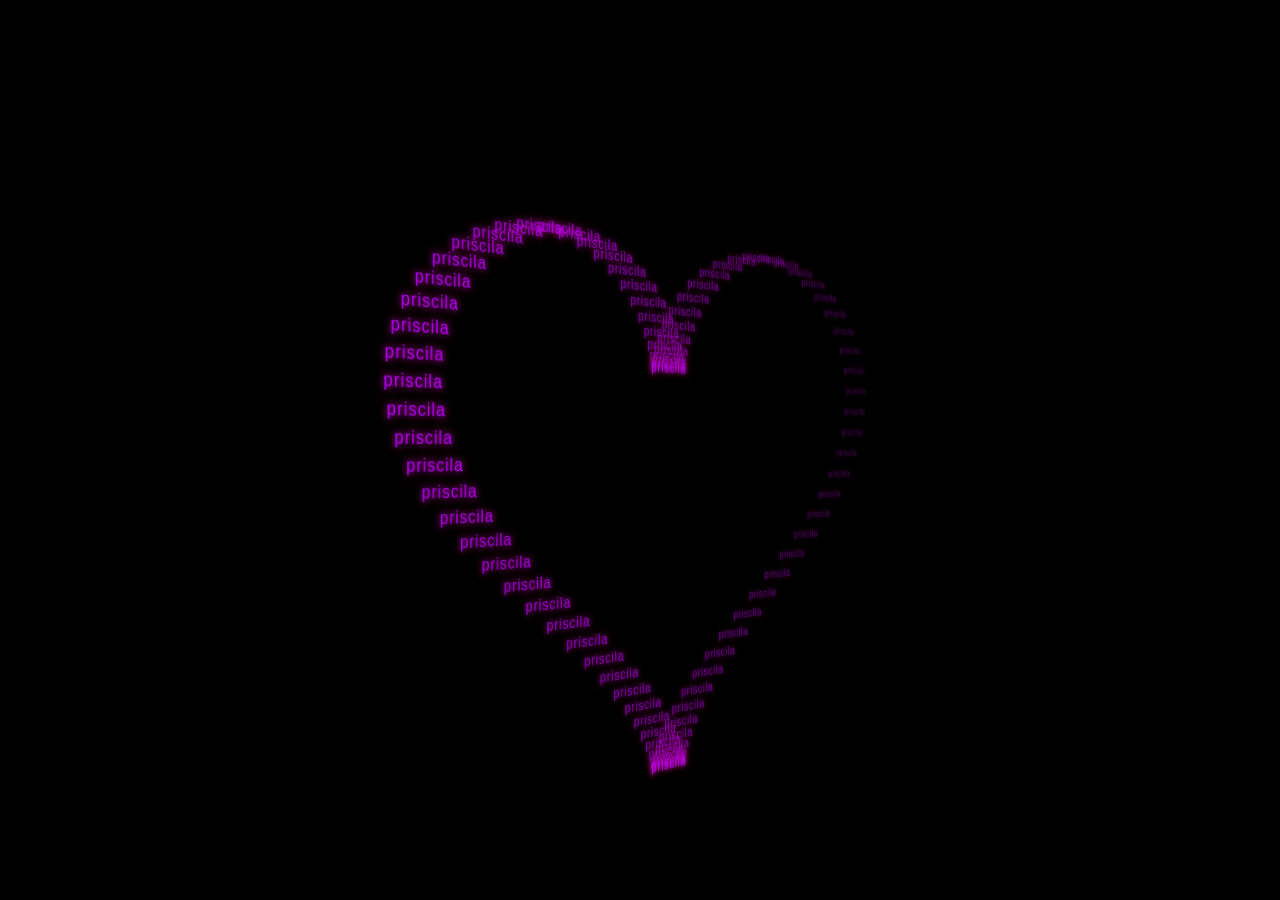
==== commit b22a79df: "updated name" ====
--- a/priscila/index.html
+++ b/priscila/index.html
@@ -3,7 +3,7 @@
 <head>
     <meta charset="UTF-8">
     <meta name="viewport" content="width=device-width, initial-scale=1.0">
-    <title>priscilla</title>
+    <title>priscila</title>
     
     <link href="https://fonts.cdnfonts.com/css/minecraftia" rel="stylesheet">
     <link rel="stylesheet" href="style.css">
